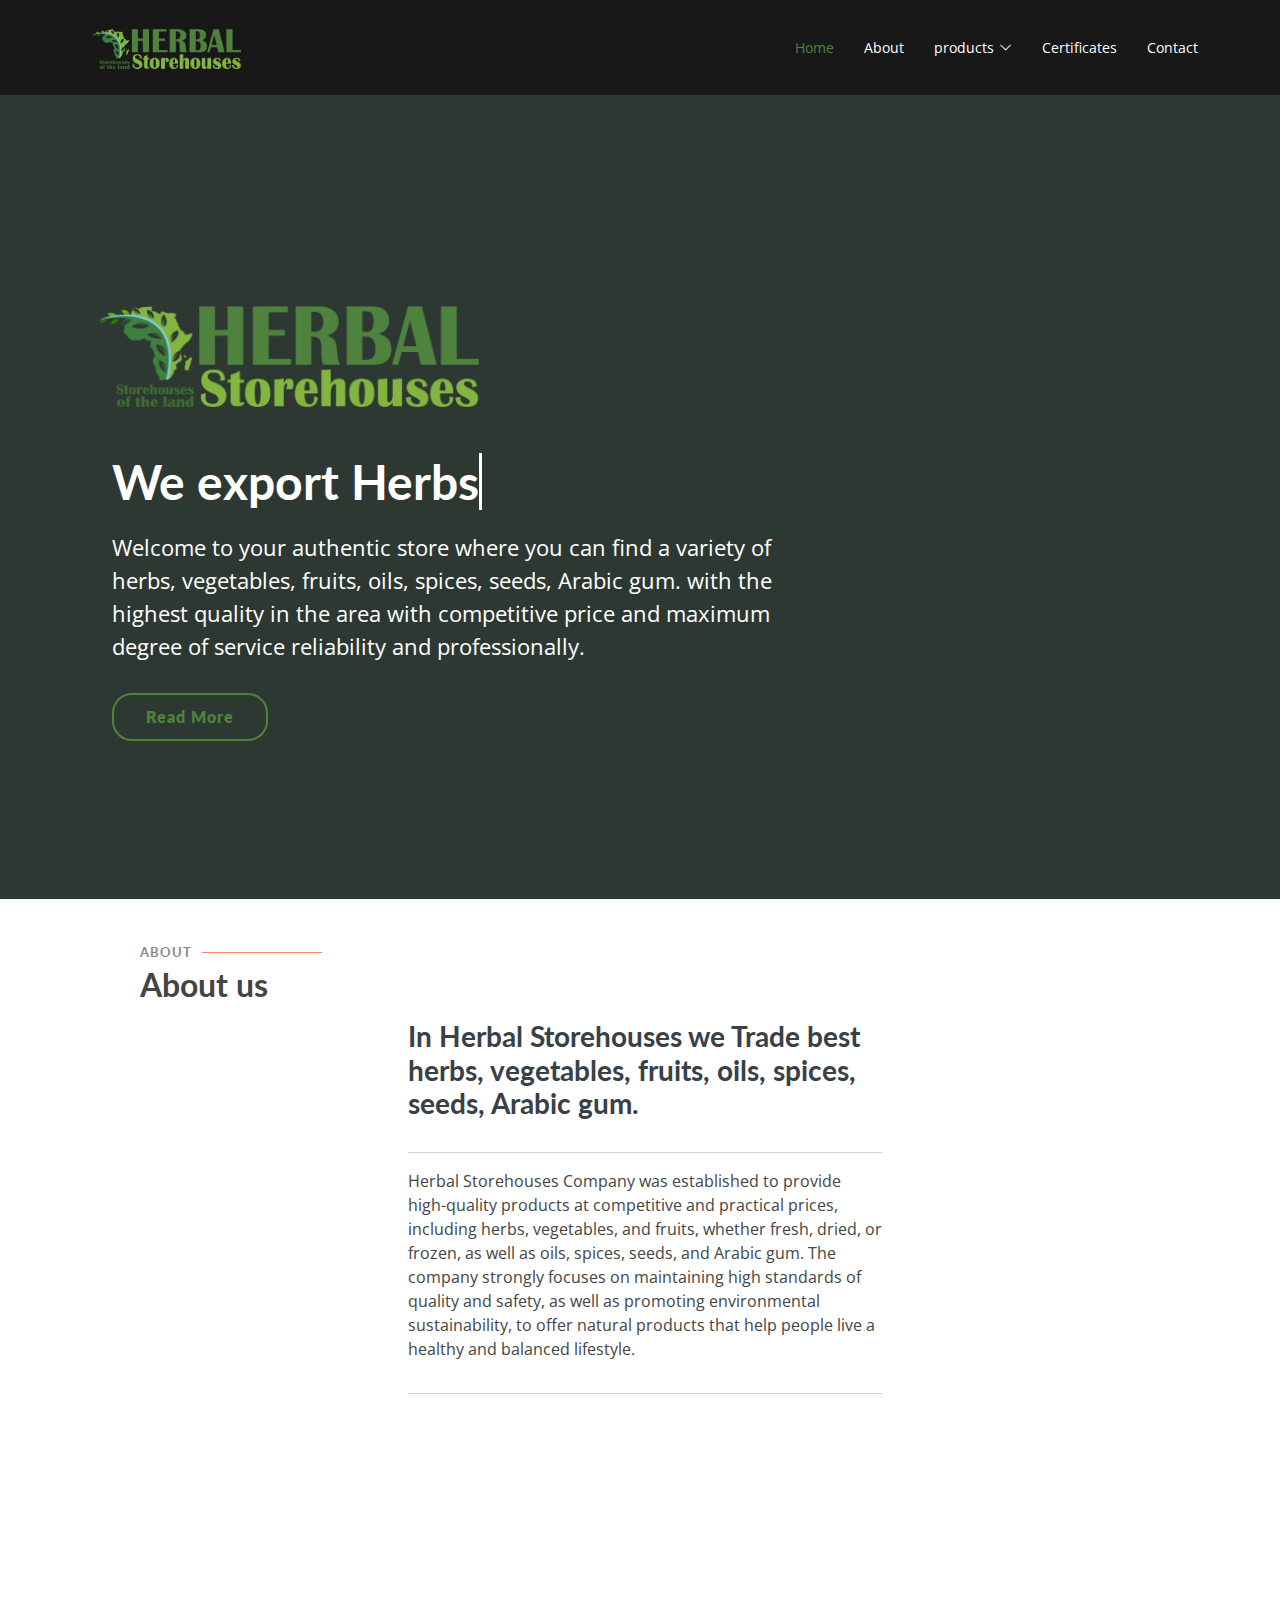
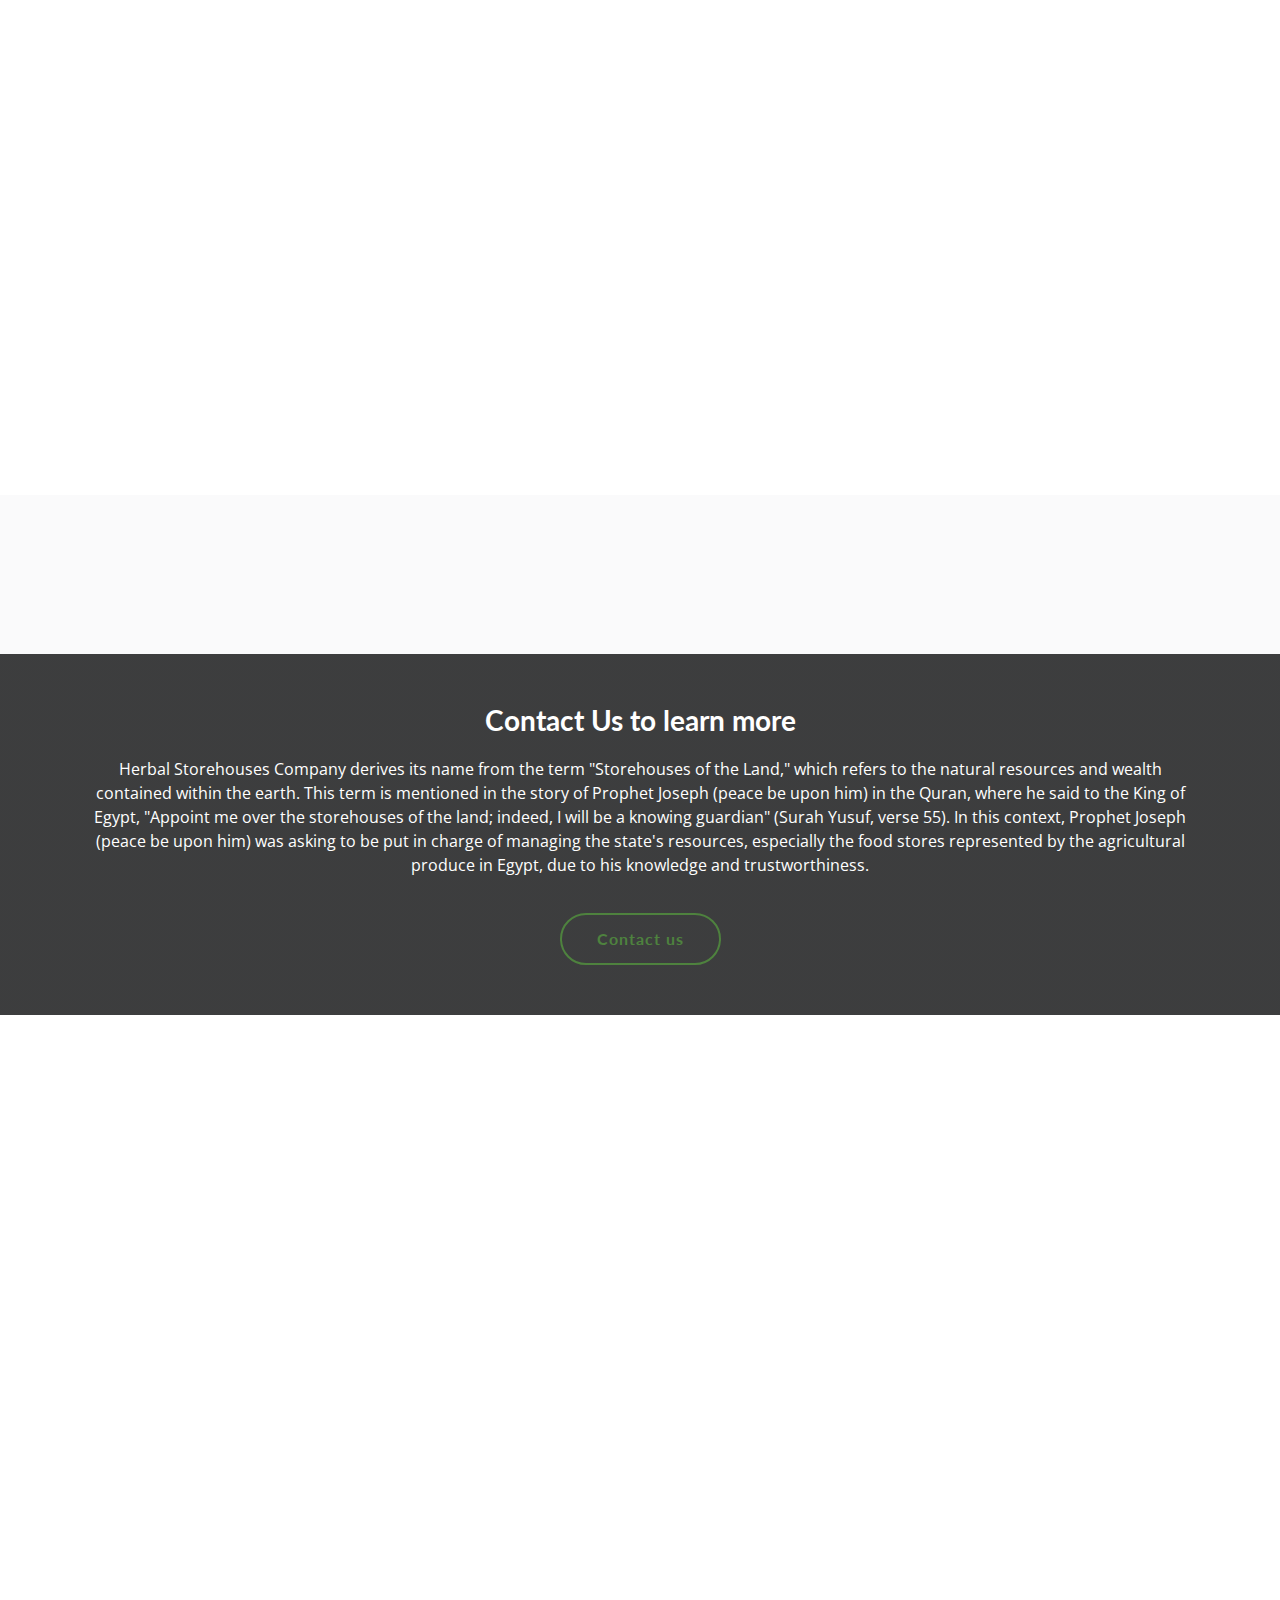
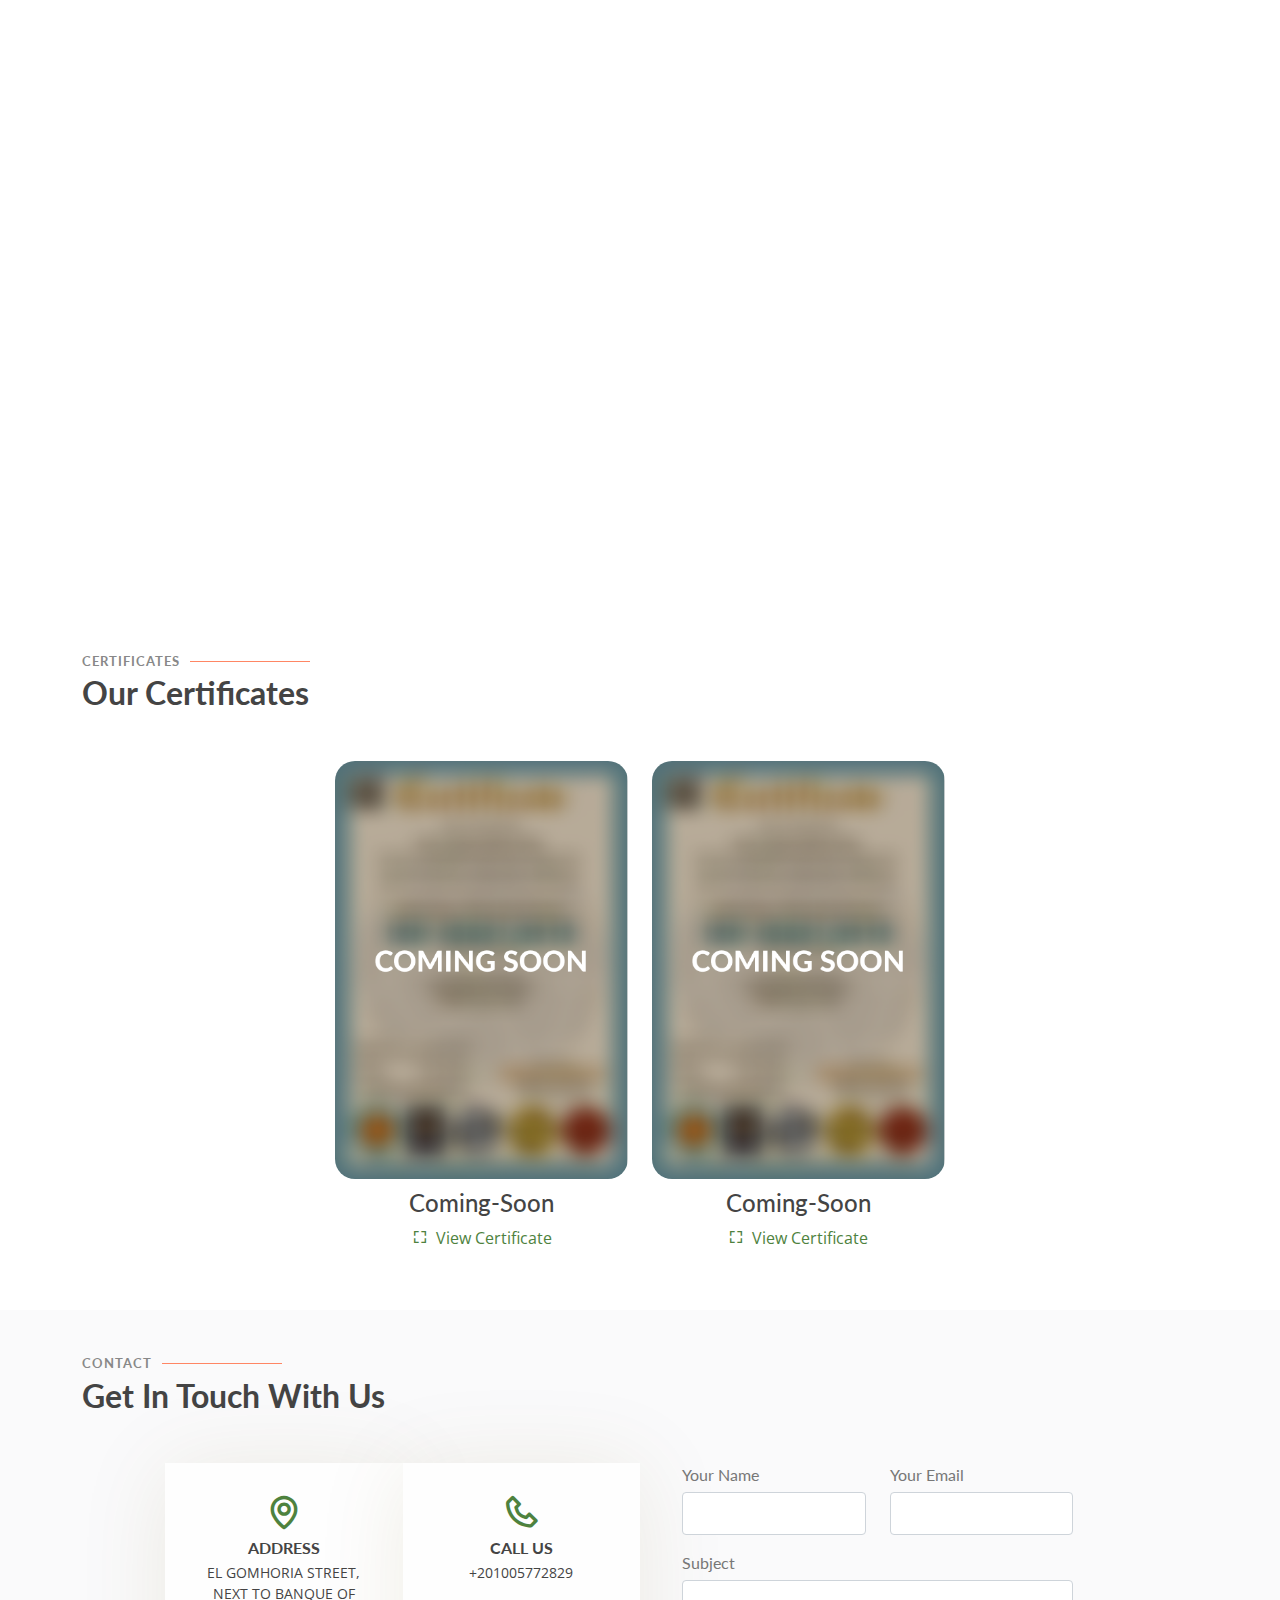
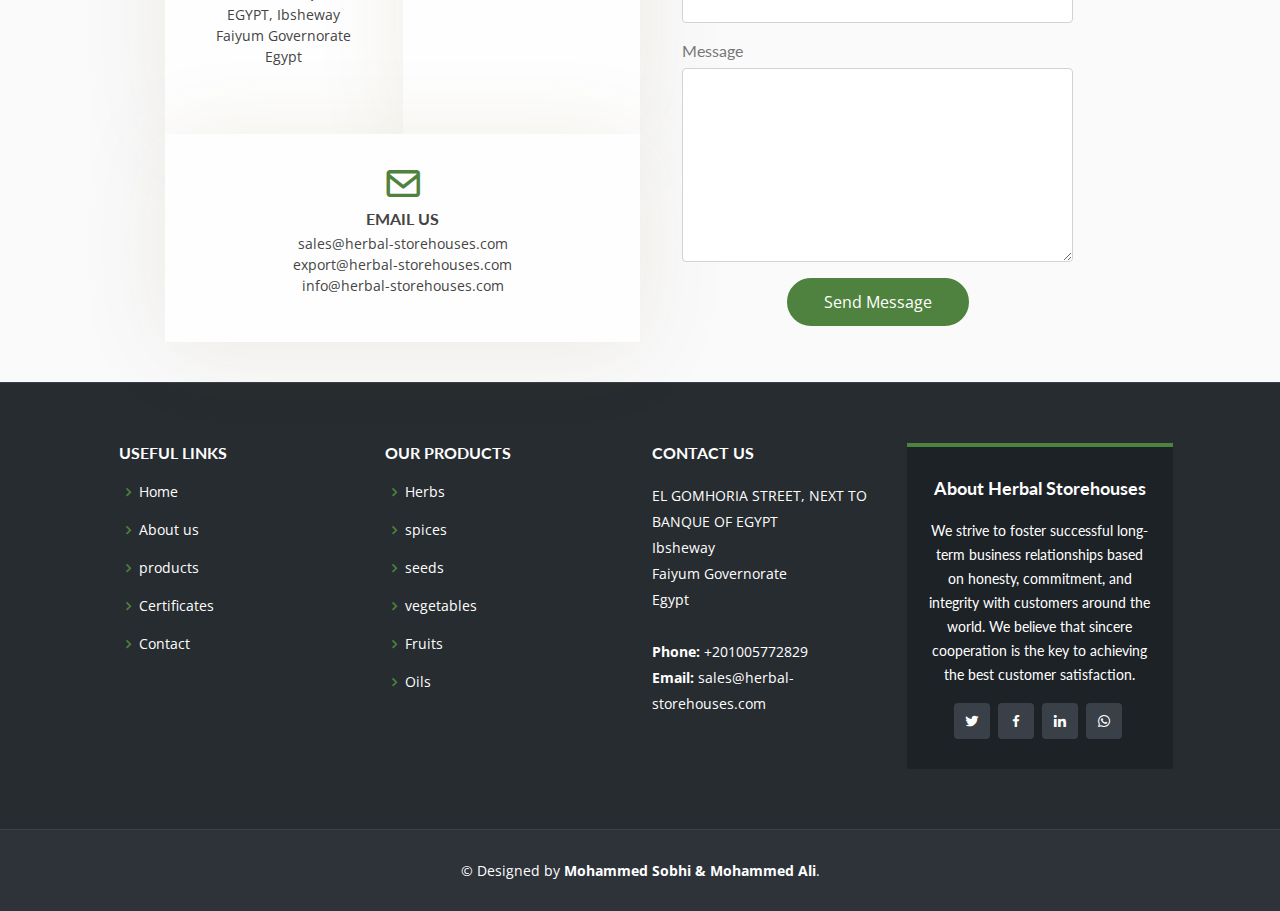
==== index.html @ e7551684 "creat project herbal storehouses" ====
<!DOCTYPE html>
<html lang="en">

<head>
  <meta charset="utf-8">
  <meta content="width=device-width, initial-scale=1.0" name="viewport">

  <title>Herbal Storehouses </title>
  <meta content="" name="description">
  <meta content="" name="keywords">

  <!-- Favicons -->
  <link href="assets/img/favicon-png.png" rel="icon">
  <link href="assets/img/favicon-png.png" rel="apple-touch-icon">

  <!-- Google Fonts -->
  <link rel="preconnect" href="https://fonts.googleapis.com">
  <link rel="preconnect" href="https://fonts.gstatic.com" crossorigin>
  <link href="https://fonts.googleapis.com/css2?family=Lato:ital,wght@0,300;0,400;0,700;1,300;1,400;1,700&family=Open+Sans:ital,wght@0,300;0,400;0,500;0,600;0,700;1,300;1,400;1,500;1,600;1,700&display=swap" rel="stylesheet">
  <link href="https://fonts.googleapis.com/css2?family=Yatra+One&display=swap" rel="stylesheet">

  <!-- remote vendor -->
  <link href='https://unpkg.com/boxicons@2.1.2/css/boxicons.min.css' rel='stylesheet'>

  <!-- Vendor CSS Files -->
  <link href="assets/vendor/bootstrap/css/bootstrap.min.css" rel="stylesheet">
  <link href="assets/vendor/bootstrap-icons/bootstrap-icons.css" rel="stylesheet">
  <link href="assets/vendor/glightbox/css/glightbox.min.css" rel="stylesheet">
  <link href="assets/vendor/AOS/aos.css" rel="stylesheet">

  <!-- Main CSS File -->
  <link href="assets/css/style.css" rel="stylesheet">

  <!-- =======================================================
  * Author: Mohammed Sobhi & Mohammed Ali
  * Contact: +201115790092 - +201013066823
  ======================================================== -->
</head>

<body>

  <!-- ======= Header ======= -->
  <header id="header" class="sticky-top header-inner-pages">
    <div class="container d-flex align-items-center justify-content-between">

      <!-- <h1 class="logo"><a href="index.html">Herbal Storehouses</a></h1> -->
      <!-- Uncomment below if you prefer to use an image logo -->
      <a href="index.html" class="logo"><img src="assets/img/logo1.png" alt="" class="img-fluid"></a>
      

      <nav id="navbar" class="navbar">
        <ul>
          <li><a class="nav-link scrollto active" href="#hero">Home</a></li>
          <li><a class="nav-link scrollto" href="#about">About</a></li>
          <li class="dropdown"><a class="nav-link  scrollto" href=""><span>products</span> <i class="bi bi-chevron-down"></i></a>
            <ul>
              <li><a href="herbs.html">Herbs (Organic) <i class='bx bx-leaf' ></i></a></li>
              <li><a href="spices.html">Spices (Organic) <i class='bx bx-leaf' ></i></a></li>
              <li><a href="seeds.html">seeds</a></li>
              <li><a href="Vegetables.html">vegetables</a></li>
              <li><a href="fruits.html">Fruits</a></li>
              <li><a href="Oils.html">Oils</a></li>
            </ul>
          </li>
          <li><a class="nav-link scrollto" href="#certificates">Certificates</a></li>
          <li><a class="nav-link scrollto" href="#contact">Contact</a></li>
        </ul>
        <i class="bi bi-list mobile-nav-toggle"></i>
      </nav><!-- .navbar -->

    </div>
  </header><!-- End Header -->

  <!-- ======= Hero Section ======= -->
  <section id="hero">

      <div class="hero-inner" role="listbox">

        <!-- Video -->
        
        <div class="hero-item">
          <div class="hero-video-container">
          <video class="hero-video" src="./assets/video/hero-video.mp4" muted loop autoplay></video></div>
          <div class="hero-container">
            <div class="container">
              <div class="hero-logo-container">
              <img class="hero-logo" src="./assets/img/logo1.png" alt="Herbal Storehouses  logo" width="300px">
               

              </div>
              <h2 class="animated fadeInDown" >We export <span class="typewrite" data-period="900" data-type='[ "Herbs", "Spices", "Seeds","Vegetables", "Fruits","oils" ]'></span></h2>
              <p class="animated fadeInUp hero-description">Welcome to your authentic store where you can find a variety of herbs, vegetables,  fruits, oils, spices, seeds, Arabic gum. with the highest quality in the area with competitive price and maximum degree of service reliability and professionally.</p>
              <a href="#about" class="btn-get-started animated fadeInUp scrollto">Read More</a>
            </div>
          </div>
        </div>

      </div>

  </section><!-- End Hero -->

  <main id="main">

    <!-- ======= About Section ======= -->
    <section id="about" class="about">
      <div class="container">
        
        <div class="row justify-content-center">
          
          
          <div class="section-title">
            <h2>About</h2>
            <h3>About us</h3>
          </div>
          <div  class="about-text-container col-xl-6 col-lg-6 icon-boxes d-flex flex-column align-items-stretch justify-content-center py-5 px-lg-5">
            <h3> In Herbal Storehouses we Trade best herbs, vegetables,  fruits, oils, spices, seeds, Arabic gum.</h3>
            <hr>
            <p>Herbal Storehouses Company was established to provide high-quality products at competitive and practical prices, including herbs, vegetables, and fruits, whether fresh, dried, or frozen, as well as oils, spices, seeds, and Arabic gum. The company strongly focuses on maintaining high standards of quality and safety, as well as promoting environmental sustainability, to offer natural products that help people live a healthy and balanced lifestyle.</p>
            <hr>

            <div data-aos="zoom-in-up" class="icon-box">
              <div class="icon"><i class='bx bxl-xing'></i></div>
              <h4 class="title"><a href="">Research and Development</a></h4>
              <p class="description">Investing in research and development to produce pure and high-quality products.</p>
            </div>

            <div data-aos="zoom-in-up" class="icon-box">
              <div class="icon"><i class='bx bx-health'></i></div>
              <h4 class="title"><a href=""></a>Quality Assurance</h4>
              <p class="description">Applying strict standards to ensure product quality..</p>
            </div>

            <div data-aos="zoom-in-up" class="icon-box">
              <div class="icon"><i class='bx bxs-leaf' ></i></div>
              <h4 class="title"><a href="">Environmental Sustainability</a></h4>
              <p class="description">Our products comply fully with ISO standards for food safety and quality. Your health and that of those around you is so important. </p>
            </div>
            <div data-aos="zoom-in-up" class="icon-box">
              <div class="icon"><i class='bx bxs-user-detail'></i></div>
              <h4 class="title"><a href="">Customer Service</a></h4>
              <p class="description">Providing excellent customer service through specialized support teams. </p>
            </div>
          </div>

          <div data-aos="zoom-in-up" class="about-media-box col-xl-5 col-lg-6 d-flex justify-content-center align-items-stretch position-relative">
            <!-- <a href="assets/img/about.jpg" class="mb-4"></a> -->
          </div>

        </div>

      </div>
    </section><!-- End About Section -->


    <!-- ======= Counts Section ======= -->
    <section id="counts" class="counts section-bg">
      <div class="container" data-aos="fade-up">

        <div class="row no-gutters justify-content-center">

          <div class="counter-container col-lg-3 col-md-6 d-md-flex align-items-md-stretch">
            <div class="count-box">
              <i class='bx bx-smile'></i>
              <span data-purecounter-start="0" data-purecounter-end="100" data-purecounter-duration="1" class="purecounter"></span>
              <p><strong>Happy Clients</strong></p>
            </div>
          </div>

          <div class="counter-container col-lg-3 col-md-6 d-md-flex align-items-md-stretch">
            <div class="count-box">
              <i class='bx bx-cart-alt '></i>
              <span data-purecounter-start="0" data-purecounter-end="150" data-purecounter-duration="1" class="purecounter"></span>
              <p><strong>Products</strong></p>
            </div>
          </div>

          <div class="counter-container col-lg-3 col-md-6 d-md-flex align-items-md-stretch">
            <div class="count-box">
              <i class='bx bx-time-five'></i>
              <span data-purecounter-start="0" data-purecounter-end="3" data-purecounter-duration="1" class="purecounter"></span>
              <p><strong>Years</strong></p>
            </div>
          </div>

          <div class="counter-container col-lg-3 col-md-6 d-md-flex align-items-md-stretch">
            <div class="count-box">
              <i class='bx bx-group' ></i>
              <span data-purecounter-start="0" data-purecounter-end="15" data-purecounter-duration="1" class="purecounter"></span>
              <p><strong>Hard Workers</strong></p>
            </div>
          </div>

        </div>

      </div>
      
    </section><!-- End Counts Section -->

<!--  -->

    <!-- ======= Cta Section ======= -->
    <section id="cta" class="cta">
      <div class="container">

        <div class="text-center">
          <h3>Contact Us to learn more</h3>
          <p>Herbal Storehouses Company derives its name from the term "Storehouses of the Land," which refers to the natural resources and wealth contained within the earth. This term is mentioned in the story of Prophet Joseph (peace be upon him) in the Quran, where he said to the King of Egypt, "Appoint me over the storehouses of the land; indeed, I will be a knowing guardian" (Surah Yusuf, verse 55). In this context, Prophet Joseph (peace be upon him) was asking to be put in charge of managing the state's resources, especially the food stores represented by the agricultural produce in Egypt, due to his knowledge and trustworthiness.

          </p>
          <a class="cta-btn" href="#contact">Contact us</a>
        </div>

      </div>
    </section><!-- End Cta Section -->


    <!-- ======= products Section ======= -->
    <section id="products" class="services">

      <div class="container" data-aos="fade-up">

        <div class="section-title">
          <h2>Products</h2>
          <h3>Our Products</h3>
          <p>we provide a varity of high quality products</p>
        </div>

        <div class="row gy-4">

          <div class="col-lg-4 col-md-6" data-aos="fade-up" data-aos-delay="100">
            <div class="service-box green-herbs">
              <i class="icon">
                <img src="./assets/img/herbs-thumbnail.jpg" alt="">
              </i>
              <h3>Herbs <br/> <small>Available Organic <i class='bx bx-leaf' ></i></small></h3>
              <p>we have a variety of herbs like: Oregano, Basil, Calendula, Henna, Hibiscus, Saga, etc...</p>
              <a href="herbs.html" class="read-more"><span>View products</span> <i class="bi bi-arrow-right"></i></a>
            </div>
          </div>

          <div class="col-lg-4 col-md-6" data-aos="fade-up" data-aos-delay="200">
            <div class="service-box red-spices">
              <i class="icon">
                <img src="./assets/img/spices-thumbnail.jpg" alt="">
              </i>
              <h3>Spices<br/> <small>Available Organic <i class='bx bx-leaf' ></i></small></h3>
              <p>we have a variety of spices like: Calendula, Dill, Cumin, Lemon peel, Ginger, Chilli, etc...</p>
              <a href="spices.html" class="read-more"><span>View products</span> <i class="bi bi-arrow-right"></i></a>
            </div>
          </div>

          <div class="col-lg-4 col-md-6" data-aos="fade-up" data-aos-delay="300">
            <div class="service-box yellow-seeds">
              <i class="icon">
                <img src="./assets/img/seeds-thumbnail.jpg" alt="">
              </i>
              <h3>Seeds</h3>
              <p>we have a variety of seeds like: Anise, Caraway, Coriander, Fennel etc...</p>
              <a href="seeds.html" class="read-more"><span>View products</span> <i class="bi bi-arrow-right"></i></a>
            </div>
          </div>

          <div class="col-lg-4 col-md-6" data-aos="fade-up" data-aos-delay="400">
            <div class="service-box green">
              <i class="icon">
                <img src="./assets/img/vegetables-thumbnail.jpg" alt="">
              </i>
              <h3>Vegetables</h3>
              <p>we have a variety of vegetables like: Tomatoes, Potatoes, Onions, Pepper etc...</p>
              <a href="Vegetables.html" class="read-more"><span>View products</span> <i class="bi bi-arrow-right"></i></a>
            </div>
          </div>

          <div class="col-lg-4 col-md-6" data-aos="fade-up" data-aos-delay="500">
            <div class="service-box orange">
              <i class="icon">
                <img src="./assets/img/fruits-thumbnail.jpg" alt="">
              </i>
              <h3>Fruits</h3>
              <p>we have a variety of Fruits like: Grapes, Bananas, Lemons, Orange, Mangoes etc...</p>
              <a href="fruits.html" class="read-more"><span>View products</span> <i class="bi bi-arrow-right"></i></a>
            </div>
          </div>

          <div class="col-lg-4 col-md-6" data-aos="fade-up" data-aos-delay="600">
            <div class="service-box yellow-oils">
              <i class="icon">
                <img src="./assets/img/oil-thumbnail.jpg" alt="">
              </i>
              <h3>Oils</h3>
              <p>we have a variety of Oils like: Jasmine oil, Basil oil, Olive oil, Lavender oil etc...</p>
              <a href="Oils.html" class="read-more"><span>View products</span> <i class="bi bi-arrow-right"></i></a>
            </div>
          </div>

        </div>

      </div>

    </section>
    <!-- End Products Section -->

    <!-- ======= Certificates Section ======= -->
    <section id="certificates" class="certificates">
      <div class="container">

        <div class="section-title">
          <h2>Certificates</h2>
          <h3>Our Certificates</h3>
        </div>

        <div class="row justify-content-center">
          <div class="col-xl-10 col-lg-9">
            <div class="row justify-content-center">

              <div class="col-xl-4 col-lg-4 col-md-4 col-sm-6 col-6">
                <div class="member">
                  <img src="./assets/img/certificates/coming-soon.png" class="img-fluid" alt="iso Certificate">
                  <div class="member-info">
                    <div class="member-info-content">
                      <h4 class="mb-2"> coming-soon</h4>
                      <a class="glightbox my-4" href="./assets/img/certificates/coming-soon.png">
                        <i class='bx bx-fullscreen me-1' style='color:#4e823e'></i>
                        View Certificate
                      </a>
                    </div>
                  </div>
                </div>
              </div> <!-- End Member Item -->

              <div class="col-xl-4 col-lg-4 col-md-4 col-sm-6 col-6">
                <div class="member">
                  <img src="./assets/img/certificates/coming-soon.png" class="img-fluid" alt="iso Certificate">
                  <div class="member-info">
                    <div class="member-info-content">
                      <h4 class="mb-2">coming-soon</h4>
                      <a class="glightbox my-4" href="./assets/img/certificates/coming-soon.png">
                        <i class='bx bx-fullscreen me-1' style='color:#4e823e'></i>
                        View Certificate
                      </a>
                    </div>
                  </div>
                </div>
              </div> <!-- End Member Item -->


            </div>
          </div>
        </div>

      </div>
    </section><!-- End Certificates Section -->

    <!-- ======= Contact Section ======= -->
    <section id="contact" class="contact section-bg">
      <div class="container">

        <div class="section-title">
          <h2>Contact</h2>
          <h3>Get In Touch With <span>Us</span></h3>
        </div>

        <div class="row justify-content-center">
          <div class="col-xl-10">
            <div class="row">

              <div class="col-lg-6">

                <div class="row justify-content-center">

                  <div class="col-md-6 info d-flex flex-column align-items-stretch">
                    <i class="bx bx-map"></i>
                    <h4>Address</h4>

                    <p>EL GOMHORIA STREET, NEXT TO BANQUE OF EGYPT,
                      Ibsheway<br>
                      Faiyum Governorate <br>
                      Egypt<br><br></p>
                  </div>
                  <div class="col-md-6 info d-flex flex-column align-items-stretch">
                    <i class="bx bx-phone"></i>
                    <h4>Call Us</h4>
                    <p>+201005772829</p>
                  </div>
                  <div class="col-md-12 info d-flex flex-column align-items-stretch">
                    <i class="bx bx-envelope"></i>
                    <h4>Email Us</h4>
                    <p>sales@herbal-storehouses.com<br>
                      export@herbal-storehouses.com<br>
                      info@herbal-storehouses.com</p>
                  </div>
                </div>

              </div>

              <div class="col-lg-6">
                <form action="https://formsubmit.co/sales@power-herbs.net" method="POST" class="php-email-form">
                  <div class="row">
                    <div class="col-md-6 form-group">
                      <label for="name">Your Name</label>
                      <input type="text" name="name" class="form-control" id="name" required>
                    </div>
                    <div class="col-md-6 form-group mt-3 mt-md-0">
                      <label for="email">Your Email</label>
                      <input type="email" class="form-control" name="email" id="email" required>
                    </div>
                  </div>
                  <div class="form-group mt-3">
                    <label for="subject">Subject</label>
                    <input type="text" class="form-control" name="subject" id="subject" required>
                  </div>
                  <div class="form-group mt-3">
                    <label for="message">Message</label>
                    <textarea class="form-control" name="message" rows="8" required></textarea>
                  </div>
                  <div class="text-center mt-3"><button type="submit">Send Message</button></div>
                </form>
              </div>

            </div>
          </div>
        </div>

      </div>
    </section><!-- End Contact Section -->

  </main><!-- End #main -->

  <!-- ======= Footer ======= -->
  <footer id="footer">

    <div class="footer-top">
      <div class="container-fluid">
        <div class="row justify-content-center">
          <div class="col-xl-10">
            <div class="row">

              <div class="col-lg-3 col-md-6 footer-links">
                <h4>Useful Links</h4>
                <ul>
                  <li><i class="bx bx-chevron-right"></i> <a href="index.html#hero">Home</a></li>
                  <li><i class="bx bx-chevron-right"></i> <a href="index.html#about">About us</a></li>
                  <li><i class="bx bx-chevron-right"></i> <a href="index.html#products">products</a></li>
                  <li><i class="bx bx-chevron-right"></i> <a href="index.html#certificates">Certificates</a></li>
                  <li><i class="bx bx-chevron-right"></i> <a href="index.html#contact">Contact</a></li>
                </ul>
              </div>

              <div class="col-lg-3 col-md-6 footer-links">
                <h4>Our products</h4>
                <ul>
                  <li><i class="bx bx-chevron-right"></i> <a href="herbs.html">Herbs</a></li>
                  <li><i class="bx bx-chevron-right"></i> <a href="spices.html">spices</a></li>
                  <li><i class="bx bx-chevron-right"></i> <a href="seeds.html">seeds</a></li>
                  <li><i class="bx bx-chevron-right"></i> <a href="Vegetables.html">vegetables</a></li>
                  <li><i class="bx bx-chevron-right"></i> <a href="fruits.html">Fruits</a></li>
                  <li><i class="bx bx-chevron-right"></i> <a href="Oils.html">Oils</a></li>
                </ul>
              </div>

              <div class="col-lg-3 col-md-6 footer-contact">
                <h4>Contact Us</h4>
                <p>
                  EL GOMHORIA STREET, NEXT TO BANQUE OF EGYPT <br>
                  Ibsheway<br>
                  Faiyum Governorate <br>
                  Egypt<br><br>
                  <strong>Phone:</strong> +201005772829<br>
                  <strong>Email:</strong> sales@herbal-storehouses.com<br>
                </p>
              </div>

              <div class="col-lg-3 col-md-6 footer-info">
                <h3>About Herbal Storehouses </h3>
                <p>We strive to foster successful long-term business relationships based on honesty, commitment, and integrity with customers around the world. We believe that sincere cooperation is the key to achieving the best customer satisfaction.</p>
                <div class="social-links mt-3">
                  <a href="#" class="twitter"><i class="bx bxl-twitter"></i></a>
                  <a href="#" class="facebook"><i class="bx bxl-facebook"></i></a>
                  <a href="#" class="linkedin"><i class="bx bxl-linkedin"></i></a>
                  <a href="https://wa.me/+201005772829" class="linkedin"><i class="bx bxl-whatsapp"></i></a>
                </div>
              </div>


            </div>
          </div>
        </div>
      </div>
    </div>

    <div class="container">
      <div class="copyright">
        &copy; Designed by <strong><span>Mohammed Sobhi & Mohammed Ali</span></strong>. 
      </div>
      <!-- <div class="credits">
        <strong>Sobhi: </strong><a class="me-3" href="tel:+201115790092">+201115790092</a>
        <strong>Ali: </strong><a href="tel:+201013066823">+201013066823</a>
      </div> -->
    </div>
  </footer><!-- End Footer -->

  <div id="preloader"></div>
  <a href="#" class="back-to-top d-flex align-items-center justify-content-center"><i class="bi bi-arrow-up-short"></i></a>

  <!-- Vendor JS Files -->
  <script src="assets/vendor/purecounter/purecounter.js"></script>
  <script src="assets/vendor/bootstrap/js/bootstrap.bundle.min.js"></script>
  <script src="assets/vendor/glightbox/js/glightbox.min.js"></script>
  <script src="assets/vendor/AOS/aos.js"></script>
  <script>
    AOS.init();
  </script>

  <!-- Template Main JS File -->
  <script src="assets/js/main.js"></script>

</body>

</html>
---- assets/css/style.css ----
:root {
  /* green color */
  --green-50: #e1ffdf;
  --green-100: #ccff33;
  --green-200: #9ef01a;
  --green-300: #70e000;
  --green-400: #38b000;
  --green-500: #008000;
  --green-600: #007200;
  --green-700: #006400;
  --green-800: #004b23;

  /* text colors */
  --main-text: #303030;
  --dark-text: #000000;
  --light-text: #fefefe;
  --white-bg: #fff;
  --color-black-rgb: 0, 0, 0;

  --color-white: #ffffff;
  --color-white-rgb: 255, 255, 255;

  --color-primary: #38b000;
  --color-default: #1a1f24;
}

/*--------------------------------------------------------------
# General
--------------------------------------------------------------*/
html {
  overflow-x: hidden;
}

body {
  font-family: "Open Sans", sans-serif;
  color: #444444;
  /* overflow-x: hidden; */
  /* max-width: 100vw; */
}

a {
  color: #47ca42;
  text-decoration: none;
}

a:hover {
  color: #6ed56a;
  text-decoration: none;
}

h1,
h2,
h3,
h4,
h5,
h6 {
  font-family: "Lato", sans-serif;
}

ul,
li {
  list-style: none;
  margin: 0;
  padding: 0;
}
/*--------------------------------------------------------------
# Preloader
--------------------------------------------------------------*/
#preloader {
  position: fixed;
  top: 0;
  left: 0;
  right: 0;
  bottom: 0;
  z-index: 9999;
  overflow: hidden;
  background: #fff;
}

#preloader:before {
  content: "";
  position: fixed;
  top: calc(50% - 30px);
  left: calc(50% - 30px);
  border: 6px solid #83b541;
  border-top-color: #fff;
  border-bottom-color: #fff;
  border-radius: 40%;
  width: 30px;
  height: 60px;
  -webkit-animation: animate-preloader 1s linear infinite;
  animation: animate-preloader 1s linear infinite;
}

@-webkit-keyframes animate-preloader {
  0% {
    transform: rotate(0deg);
  }
  100% {
    transform: rotate(360deg);
  }
}

@keyframes animate-preloader {
  0% {
    transform: rotate(0deg);
  }
  100% {
    transform: rotate(360deg);
  }
}
/*--------------------------------------------------------------
# Back to top button
--------------------------------------------------------------*/
.back-to-top {
  position: fixed;
  visibility: hidden;
  opacity: 0;
  right: 15px;
  bottom: 15px;
  z-index: 99999;
  background: #83b541;
  width: 40px;
  height: 40px;
  border-radius: 50%;
  transition: all 0.4s;
}
.back-to-top i {
  font-size: 24px;
  color: #fff;
  line-height: 0;
}
.back-to-top:hover {
  background: #4e823e;
  color: #fff;
}
.back-to-top.active {
  visibility: visible;
  opacity: 1;
}

/*--------------------------------------------------------------
# Header
--------------------------------------------------------------*/
#header {
  transition: all 0.5s;
  z-index: 997;
  padding: 5px 0;
  /* border-bottom: 3px solid rgb(0, 209, 28); */
  margin-bottom: -66px;
}
#header.header-scrolled,
#header.header-inner-pages {
  background: rgb(24, 24, 24);
}
#header .logo {
  font-size: 30px;
  margin: 0;
  padding: 5px 0;
  line-height: 1;
  font-weight: 600;
  letter-spacing: 1px;
  font-family: "Yatra One", system-ui;
  font-weight: 600;
}
#header .logo a {
  color: #fff;
}
#header .logo img {
  max-height: 75px;
}
/* @media (max-width: 992px) {
  #header {
    border: 0;
  }
} */

/* ----------------------------------------------------------
# Contact Info Bar
-------------------------------------------------------------*/
.contact-info-bar-container {
  background-color: #25b83d;
  background: url("../img/pattern.svg");
}

.contact-info-item {
  list-style: none;
  color: #fff;
  font-family: "Lato", sans-serif;
  font-weight: 700;
  font-size: 18px;
}

.contact-info-item a {
  color: inherit;
  font-family: inherit;
  font-weight: inherit;
  font-size: inherit;
}

@media (max-width: 991px) {
  .contact-info-bar-container {
    display: none;
  }
}

/*--------------------------------------------------------------
# Navigation Menu
--------------------------------------------------------------*/
/**
* Desktop Navigation 
*/
.navbar {
  padding: 0;
}
.navbar ul {
  margin: 0;
  padding: 0;
  display: flex;
  list-style: none;
  align-items: center;
}
.navbar li {
  position: relative;
}
.navbar a,
.navbar a:focus {
  display: flex;
  align-items: center;
  justify-content: space-between;
  padding: 10px 0 10px 30px;
  /* text-transform: uppercase; */
  font-size: 14px;
  font-weight: 400;
  color: rgb(255, 255, 255);
  white-space: nowrap;
  transition: 0.3s;
}
.navbar a i,
.navbar a:focus i {
  font-size: 13px;
  line-height: 0;
  margin-left: 5px;
}
.navbar a:hover,
.navbar .active,
.navbar .active:focus,
.navbar li:hover > a {
  color: #4e823e;
}
.navbar .dropdown ul {
  display: block;
  position: absolute;
  left: 14px;
  top: calc(100% + 30px);
  margin: 0;
  padding: 10px 0;
  z-index: 99;
  opacity: 0;
  visibility: hidden;
  background: rgb(29, 29, 29);
  box-shadow: 0px 0px 30px rgba(127, 137, 161, 0.25);
  transition: 0.3s;
  border-radius: 20px;
}
.navbar .dropdown ul li {
  min-width: 200px;
  /* padding: 9px 5px; */
  margin: 0px 9px;
}

.navbar .dropdown ul li:hover {
  border: 2px solid #4e823e;
  border-radius: 20px;
}

.navbar .dropdown ul a {
  padding: 10px 20px;
  font-size: 16px;
  font-weight: 500;
  text-transform: none;
  color: #ffffff;
}
.navbar .dropdown ul a i {
  font-size: 16px;
}
.navbar .dropdown ul a:hover,
.navbar .dropdown ul .active:hover,
.navbar .dropdown ul li:hover > a {
  color: #4e823e;
  font-weight: 700;
}
.navbar .dropdown:hover > ul {
  opacity: 0.9;
  top: 100%;
  visibility: visible;
}
.navbar .dropdown .dropdown ul {
  top: 0;
  left: calc(100% - 30px);
  visibility: hidden;
}
.navbar .dropdown .dropdown:hover > ul {
  opacity: 1;
  top: 0;
  left: 100%;
  visibility: visible;
}
@media (max-width: 1366px) {
  .navbar .dropdown .dropdown ul {
    left: -90%;
  }
  .navbar .dropdown .dropdown:hover > ul {
    left: -100%;
  }
}

/**
* Mobile Navigation 
*/
.mobile-nav-toggle {
  color: rgb(202, 202, 202);
  font-size: 28px;
  cursor: pointer;
  display: none;
  line-height: 0;
  transition: 0.5s;
}
.mobile-nav-toggle.bi-x {
  color: #fff;
}

@media (max-width: 991px) {
  .mobile-nav-toggle {
    display: block;
  }

  .navbar ul {
    display: none;
  }
}
.navbar-mobile {
  position: fixed;
  overflow: hidden;
  top: 0;
  right: 0;
  left: 0;
  bottom: 0;
  background: rgba(34, 39, 43, 0.9);
  transition: 0.3s;
  z-index: 999;
  max-width: 100vw;
}
.navbar-mobile .mobile-nav-toggle {
  position: absolute;
  top: 15px;
  right: 15px;
}
.navbar-mobile ul {
  display: block;
  position: absolute;
  top: 55px;
  right: 15px;
  bottom: 15px;
  left: 15px;
  padding: 10px 0;
  border-radius: 10px;
  background-color: rgb(24, 24, 24);
  overflow-y: auto;
  transition: 0.3s;
}
.navbar-mobile a,
.navbar-mobile a:focus {
  padding: 10px 20px;
  font-size: 15px;
  color: #ffffff;
}
.navbar-mobile a:hover,
.navbar-mobile .active,
.navbar-mobile li:hover > a {
  color: #4e823e;
}
.navbar-mobile .getstarted,
.navbar-mobile .getstarted:focus {
  margin: 15px;
}
.navbar-mobile .dropdown ul {
  position: static;
  display: none;
  margin: 10px 20px;
  padding: 10px 0;
  z-index: 99;
  opacity: 1;
  visibility: visible;
  background: rgb(26, 26, 26);
  box-shadow: 0px 0px 30px rgba(59, 59, 59, 0.25);
}
.navbar-mobile .dropdown ul li {
  min-width: 200px;
}
.navbar-mobile .dropdown ul a {
  padding: 10px 20px;
  font-size: 14px;
}
.navbar-mobile .dropdown ul a i {
  font-size: 12px;
}
.navbar-mobile .dropdown ul a:hover,
.navbar-mobile .dropdown ul .active:hover,
.navbar-mobile .dropdown ul li:hover > a {
  color: #4e823e;
}
.navbar-mobile .dropdown > .dropdown-active {
  display: block;
}

/*--------------------------------------------------------------
# Hero Section
--------------------------------------------------------------*/
#hero {
  width: 100%;
  height: calc(100vh - 30px);
  background-color: rgba(51, 75, 61, 0.8);
  overflow: hidden;
  position: relative;
}
#hero .hero,
#hero .hero-inner,
#hero .hero-item,
#hero .hero-item::before {
  background-size: cover;
  background-position: center;
  background-repeat: no-repeat;
  position: absolute;
  top: 0;
  right: 0;
  left: 0;
  bottom: 0;
}
#hero .hero-item::before {
  content: "";
  background-color: rgba(12, 14, 12, 0.568);
}

.hero-video {
  object-fit: cover;
  min-height: 100vh;
  min-width: 100%;
  width: 100%;
}

#hero .hero-container {
  display: flex;
  flex-direction: column;
  justify-content: center;
  position: absolute;
  bottom: 0;
  top: 70px;
  left: 100px;
  padding-right: 100px;
  text-align: left;
}

.hero-logo {
  width: 450px;
  margin-bottom: 5px;
  position: relative;
  left: -2.5rem;

}

#hero h2 {
  color: #fff;
  margin-bottom: 20px;
  font-size: 48px;
  font-weight: 700;
}
#hero p {
  -webkit-animation-delay: 0.6s;
  animation-delay: 0.6s;
  margin: 0 auto 30px auto;
  color: #fff;
  max-width: 700px;
}

@media (max-width: 600px) {
  #hero p {
    font-size: 18px;
  }
  #hero .hero-container {
    /* height: calc(100vh - 176px); */
    left: 20px;
    padding-right: 20px;
  }
  .hero-logo {
    width: 300px;
  }
}

#hero .btn-get-started {
  font-family: "Lato", sans-serif;
  font-weight: 800;
  font-size: 16px;
  letter-spacing: 1px;
  display: inline-block;
  padding: 14px 32px;
  border-radius: 4px;
  transition: 0.5s;
  line-height: 1;
  color: #4e823e;
  -webkit-animation-delay: 0.8s;
  animation-delay: 0.8s;
  border: 2px solid #4e823e;
  background: none;

  border-radius: 20px;

  /* background: rgb(29, 29, 29); */

  /* color: #fff;
  background: #4e823e; */
}

#hero .btn-get-started:hover {
  background: #4e823e;
  color: #fff;
}

@media (max-width: 768px) {
  #hero h2 {
    font-size: 28px;
  }
}
@media (max-height: 500px) {
  #hero {
    height: 120vh;
  }
}

/*--------------------------------------------------------------
# Sections General
--------------------------------------------------------------*/
section {
  padding: 40px 0;
}
.product-items-herbs {
  padding: 20px 0 !important;
}

.section-bg {
  background-color: #fafafb;
}

.section-title {
  padding-bottom: 40px;
}
.section-title h2 {
  font-size: 13px;
  letter-spacing: 1px;
  font-weight: 700;
  margin: 0 0 5px 0;
  color: #888;
  display: inline-block;
  text-transform: uppercase;
  border-radius: 50px;
}
.section-title h2::after {
  content: "";
  width: 120px;
  height: 1px;
  display: inline-block;
  background: #ff8664;
  margin: 4px 10px;
}
.section-title h3 {
  font-size: 32px;
  font-weight: 700;
}

@media (min-width: 1024px) {
  .section-title p {
    width: 50%;
  }
}

@media (max-width: 600px) {
  .section-title {
    margin-left: 20px;
  }
}

/*--------------------------------------------------------------
# About
--------------------------------------------------------------*/

.about .section-title {
  padding-left: 70px;
}
.about .about-text-container {
  margin-top: -80px;
  margin-left: 10px;
}
@media (max-width: 768px) {
  .about .section-title {
    padding-left: 26px;
  }
  .about .about-text-container {
    margin-left: 0px;
    padding-left: 36px;
  }
}
@media (max-width: 600px) {
  .about .section-title {
    margin-left: 0px;
    padding-left: 10px;
  }
  .about .about-text-container {
    margin-left: 0px;
    padding-left: 20px;
  }
}

.about .icon-boxes h3 {
  font-size: 28px;
  font-weight: 700;
  color: #394047;
  margin-bottom: 15px;
}
.about .icon-box {
  margin-top: 10px;
}
.about .icon-box .icon {
  float: left;
  display: flex;
  align-items: center;
  justify-content: center;
  width: 48px;
  height: 48px;
  border: 2px solid #4e823e;
  border-radius: 50px;
  transition: 0.5s;
}
.about .icon-box .icon i {
  color: #4e823e;
  font-size: 24px;
}
.about .icon-box:hover .icon {
  background: #4e823e;
  border-color: #4e823e;
}
.about .icon-box:hover .icon i {
  color: #fff;
}
.about .icon-box .title {
  margin-left: 65px;
  font-weight: 700;
  margin-bottom: 10px;
  font-size: 18px;
}
.about .icon-box .title a {
  color: #343a40;
  transition: 0.3s;
}
.about .icon-box .description {
  margin-left: 65px;
  line-height: 24px;
  font-size: 14px;
}
.about .about-media-box {
  background: url("../img/about.jpg") center center no-repeat;
  background-size: cover;
  min-height: 200px;
  max-height: 600px;
  margin-top: -25px;
  width: 580px;
  border-radius: 5px;
  box-shadow: 1px 2px 3px #0000003d;
}

/*--------------------------------------------------------------
# Counts
--------------------------------------------------------------*/
.counts {
  padding-top: 0;
}
.counts .count-box {
  box-shadow: -10px -5px 40px 0 rgba(242, 135, 5, 0.1);
  padding: 30px;
  width: 100%;
}
.counts .count-box i {
  display: block;
  font-size: 40px;
  color: #4e823e;
  float: left;
  margin: -5px 0 0 0;
}
.counts .count-box span {
  font-size: 42px;
  line-height: 24px;
  display: block;
  font-weight: 700;
  color: #4e823e;
  margin-left: 50px;
}
.counts .count-box p {
  padding: 12px 0 0 14px;
  margin: 0;
  font-family: "Lato", sans-serif;
  font-size: 15px;
  font-weight: 500;
}

/*--------------------------------------------------------------
# Services
--------------------------------------------------------------*/
.services .service-box {
  box-shadow: 0px 0 30px rgba(1, 41, 112, 0.08);
  height: 100%;
  padding: 40px 30px;
  text-align: center;
  transition: 0.3s;
  border-radius: 5px;
}
.services .service-box .icon {
  font-size: 36px;
  padding: 20px 20px;
  border-radius: 4px;
  position: relative;
  margin-bottom: 25px;
  display: inline-block;
  line-height: 0;
  transition: 0.3s;
}

.services .service-box .icon img {
  width: 200px;
  border-radius: 6px;
}

.services .service-box h3 {
  color: #444444;
  font-weight: 700;
}

.services .service-box h3 small {
  color: var(--green-600);
  font-weight: 600;
  font-size: 16px;
  border: 1px solid var(--green-500);
  border-radius: 20px;
  padding: 3px 10px;
}
.services .service-box .read-more {
  display: inline-flex;
  align-items: center;
  justify-content: center;
  font-weight: 600;
  font-size: 16px;
  padding: 8px 20px;
}
.services .service-box .read-more i {
  line-height: 0;
  margin-left: 5px;
  font-size: 18px;
}
.services .service-box.green-herbs {
  border-bottom: 3px solid #004b23;
}
.services .service-box.green-herbs .icon {
  color: #004b23;
  background: #d8f3db;
}
.services .service-box.green-herbs .read-more {
  color: #0c6435;
}
.services .service-box.green-herbs:hover {
  background: #045a2c;
}
.services .service-box.orange {
  border-bottom: 3px solid #f68c09;
}
.services .service-box.orange .icon {
  color: #f68c09;
  background: #fde3c4;
}
.services .service-box.orange .read-more {
  color: #f68c09;
}
.services .service-box.orange:hover {
  background: #f68c09;
}
.services .service-box.green {
  border-bottom: 3px solid #08da4e;
}
.services .service-box.green .icon {
  color: #08da4e;
  background: #cffddf;
}
.services .service-box.green .read-more {
  color: #08da4e;
}
.services .service-box.green:hover {
  background: #08da4e;
}
.services .service-box.red-spices {
  border-bottom: 3px solid #e94a22;
}
.services .service-box.red-spices .icon {
  color: #e94a22;
  background: #f3e8e5;
}
.services .service-box.red-spices .read-more {
  color: #e94a22;
}
.services .service-box.red-spices:hover {
  background: #e94a22;
}
.services .service-box.yellow-seeds {
  border-bottom: 3px solid #ccbd36;
}
.services .service-box.yellow-seeds .icon {
  color: #ccbd36;
  background: #f8f5dd;
}
.services .service-box.yellow-seeds .read-more {
  color: #ccbd36;
}
.services .service-box.yellow-seeds:hover {
  background: #ccbd36;
}
.services .service-box.yellow-oils {
  border-bottom: 3px solid #a0b943;
}
.services .service-box.yellow-oils .icon {
  color: #a0b943;
  background: #f1f7db;
}
.services .service-box.yellow-oils .read-more {
  color: #a0b943;
}
.services .service-box.yellow-oils:hover {
  background: #a0b943;
}
.services .service-box:hover h3,
.services .service-box:hover p,
.services .service-box:hover h3 small,
.services .service-box:hover .read-more {
  color: #fff;
}
.services .service-box:hover h3 small {
  border: 1px solid #fff;
}
.services .service-box:hover .icon {
  background: #fff;
}
/*--------------------------------------------------------------
# Cta
--------------------------------------------------------------*/
.cta {
  background: linear-gradient(rgba(12, 13, 14, 0.8), rgba(12, 13, 14, 0.8)),
    url("../img/cta-bg.jpg") fixed center center;
  background-size: cover;
  padding: 50px 0;
}
.cta h3 {
  color: #fff;
  font-size: 28px;
  font-weight: 700;
  margin-bottom: 20px;
}
.cta p {
  color: #fff;
}
.cta .cta-btn {
  font-family: "Lato", sans-serif;
  font-weight: 700;
  font-size: 16px;
  letter-spacing: 1px;
  display: inline-block;
  padding: 12px 35px;
  border-radius: 4px;
  transition: 0.5s;
  margin-top: 20px;
  background: none;
  border: 2px solid #4e823e;
  border-radius: 50px;
  color: #4e823e;
}
.cta .cta-btn:hover {
  background: #4e823e;
  color: #fff;
}

/*--------------------------------------------------------------
# Certificates
--------------------------------------------------------------*/
.certificates .member {
  text-align: center;
  margin-bottom: 20px;
  min-height: 100% !important;
  /* border: 1px solid #4e823e; */
  border-radius: 20px;
  /* background: #343a40; */
  /* position: relative; */
  /* overflow: hidden; */
  /* border-radius: 4px; */
  /* min-height: 100%; */
}

@media only screen and (max-width: 500px) {
  .certificates .member {
    min-height: initial;
  }
}

.certificates .member img {
  min-height: 100% !important;
  min-width: 100%;
  object-fit: cover;
  border-radius: 20px;
}

/* .certificates .member .member-info {
  opacity: 0;
  position: absolute;
  bottom: 0;
  top: 0;
  left: 0;
  right: 0;
  transition: 0.2s;
} */
/* .certificates .member .member-info-content {
  position: absolute;
  left: 0;
  right: 0;
  bottom: 10px;
  transition: bottom 0.4s;
} */
/* .certificates .member .member-info-content h4 {
  font-weight: 700;
  text-align: center;
  margin-bottom: 2px;
  font-size: 18px;
  color: #fff;
} */
/* .certificates .member .member-info-content span {
  font-style: italic;
  display: block;
  font-size: 13px;
  color: #fff;
} */
.certificates .member .social {
  position: absolute;
  left: 0;
  bottom: -38px;
  right: 0;
  height: 48px;
  transition: bottom ease-in-out 0.4s;
  text-align: center;
}
.certificates .member .social a {
  transition: color 0.3s;
  color: #fff;
  margin: 0 10px;
  display: inline-block;
}
.certificates .member .social a:hover {
  color: #4e823e;
}
.certificates .member .social i {
  font-size: 18px;
  margin: 0 2px;
}

.member-info-content {
  margin-top: 10px;
  text-transform: capitalize;
}
.member-info-content a {
  color: #4e823e;
}

/*--------------------------------------------------------------
# Contact
--------------------------------------------------------------*/
.contact .info {
  padding: 30px 40px;
  background: #fefefe;
  box-shadow: 0px 5px 90px 0px rgba(112, 84, 22, 0.1);
  text-align: center;
}
.contact .info i {
  font-size: 40px;
  color: #4e823e;
  margin-bottom: 5px;
}
.contact .info h4 {
  padding: 0;
  margin: 0 0 5px 0;
  font-size: 16px;
  font-weight: 700;
  text-transform: uppercase;
  font-family: "Lato", sans-serif;
}
.contact .info p {
  font-size: 14px;
}
.contact .php-email-form {
  width: 100%;
  padding: 0 30px;
}
.contact .php-email-form .error-message {
  display: none;
  color: #fff;
  background: #ed3c0d;
  text-align: left;
  padding: 15px;
  font-weight: 600;
}
.contact .php-email-form .error-message br + br {
  margin-top: 25px;
}
.contact .php-email-form .sent-message {
  display: none;
  color: #fff;
  background: #18d26e;
  text-align: center;
  padding: 15px;
  font-weight: 600;
}
.contact .php-email-form .loading {
  display: none;
  background: #fff;
  text-align: center;
  padding: 15px;
}
.contact .php-email-form .loading:before {
  content: "";
  display: inline-block;
  border-radius: 50%;
  width: 24px;
  height: 24px;
  margin: 0 10px -6px 0;
  border: 3px solid #4e823e;
  border-top-color: #eee;
  -webkit-animation: animate-loading 1s linear infinite;
  animation: animate-loading 1s linear infinite;
}
.contact .php-email-form label {
  font-family: "Lato", sans-serif;
  margin-bottom: 5px;
  color: #777777;
}
.contact .php-email-form input,
.contact .php-email-form textarea {
  border-radius: 0;
  box-shadow: none;
  font-size: 14px;
  border-radius: 4px;
}
.contact .php-email-form input:focus,
.contact .php-email-form textarea:focus {
  border-color: #4e823e;
}
.contact .php-email-form input {
  padding: 10px 15px;
}
.contact .php-email-form textarea {
  padding: 12px 15px;
}
.contact .php-email-form button[type="submit"] {
  background: #fff;
  border: 2px solid #4e823e;
  padding: 10px 35px;
  transition: 0.4s;
  background: #4e823e;
  color: #fff;
  border-radius: 25px;
}
.contact .php-email-form button[type="submit"]:hover {
  background: #83b541;
  border: 2px solid #83b541;
}
@media (max-width: 1024px) {
  .contact .php-email-form {
    padding: 30px 15px 15px 15px;
  }
}
@media (max-width: 768px) {
  .contact .php-email-form {
    padding: 15px 0 0 0;
  }
}
@-webkit-keyframes animate-loading {
  0% {
    transform: rotate(0deg);
  }
  100% {
    transform: rotate(360deg);
  }
}
@keyframes animate-loading {
  0% {
    transform: rotate(0deg);
  }
  100% {
    transform: rotate(360deg);
  }
}

/*--------------------------------------------------------------
# Breadcrumbs
--------------------------------------------------------------*/
.breadcrumbs {
  padding: 15px 0;
  background: #f7f8f8;
  min-height: 200px;
  margin-top: 65px;
  display: flex;
  align-items: center;
}

.herbs-bg {
  background: linear-gradient(rgba(22, 26, 12, 0.808), rgba(53, 54, 47, 0.377)),
    url(../img/herbs.png);
  background-size: cover;
}

.spices-bg {
  background: linear-gradient(rgba(0, 0, 0, 0.808), rgba(0, 0, 0, 0.377)),
    url(../img/spices.jpg);
  background-size: cover;
}

.seeds-bg {
  background: linear-gradient(rgba(0, 0, 0, 0.808), rgba(0, 0, 0, 0.377)),
    url(../img/seeds.jpg);
  background-size: cover;
}

.vegetables-bg {
  background: linear-gradient(rgba(0, 0, 0, 0.808), rgba(0, 0, 0, 0.377)),
    url(../img/vegetables.jpg);
  background-size: cover;
}

.fruits-bg {
  background: linear-gradient(rgba(0, 0, 0, 0.808), rgba(0, 0, 0, 0.377)),
    url(../img/fruits.jpg);
  background-size: cover;
}

.oils-bg {
  background: linear-gradient(rgba(0, 0, 0, 0.808), rgba(0, 0, 0, 0.377)),
    url(../img/oils.jpg);
  background-size: cover;
}

@media (max-width: 992px) {
  .breadcrumbs {
    margin-top: 58px;
  }
}
.breadcrumbs h2 {
  font-size: 48px;
  text-align: center;
  font-weight: 600;
  color: var(--light-text);
  margin-top: 16px;
  margin-bottom: 0;
}

.dropdown ul {
  display: block;
  position: absolute;
  left: -14px;
  top: calc(100% + 30px);
  margin: 0;
  padding: 10px 0;
  z-index: 99;
  opacity: 0;
  visibility: hidden;
  background: #fff;
  box-shadow: 0px 0px 30px rgba(127, 137, 161, 0.25);
  transition: 0.3s;
  border-radius: 20px;
}

.product-dropdown a {
  color: #ffffff;
  font-size: 18px;
  cursor: pointer;
}

.product-dropdown a:hover {
  color: #ffffff;
}

.product-dropdown ul li {
  padding: 9px 5px;
  margin: 2px 9px;
}
.product-dropdown ul li:hover {
  border: 2px solid var(--color-primary);
  border-radius: 20px;
}

.dropdown ul li {
  min-width: 200px;
}
.dropdown ul a {
  padding: 10px 20px;
  font-size: 16px;
  font-weight: 500;
  text-transform: none;
  color: #123b0f;
}
.dropdown ul a i {
  font-size: 16px;
}
.dropdown ul a:hover,
.dropdown ul .active:hover,
.dropdown ul li:hover > a {
  color: #1e8117;
  font-weight: 700;
}
.dropdown:hover > ul {
  opacity: 0.9;
  top: 100%;
  visibility: visible;
}
.dropdown .dropdown ul {
  top: 0;
  left: calc(100% - 30px);
  visibility: hidden;
}
/* .dropdown .dropdown:hover > ul {
  opacity: 1;
  top: 0;
  left: 100%;
  visibility: visible;
} */
@media (max-width: 1366px) {
  .dropdown .dropdown ul {
    left: -90%;
  }
  .dropdown .dropdown:hover > ul {
    left: -100%;
  }
}

/*--------------------------------------------------------------
# Footer
--------------------------------------------------------------*/
#footer {
  background: #2e3339;
  padding: 0 0 30px 0;
  color: #fff;
  font-size: 14px;
}

#footer .footer-top {
  background: #272c30;
  border-top: 1px solid #394047;
  border-bottom: 1px solid #394047;
  padding: 60px 0 30px 0;
}
#footer .footer-top .footer-info {
  margin-bottom: 30px;
  background: rgb(29, 34, 38);
  border-top: 4px solid #4e823e;
  text-align: center;
  padding: 30px 20px;
}
#footer .footer-top .footer-info h3 {
  font-size: 18px;
  margin: 0 0 20px 0;
  padding: 2px 0 2px 0;
  line-height: 1;
  font-weight: 700;
}
#footer .footer-top .footer-info p {
  font-size: 14px;
  line-height: 24px;
  margin-bottom: 0;
  font-family: "Lato", sans-serif;
  color: #fff;
}
#footer .footer-top .social-links a {
  font-size: 16px;
  display: inline-block;
  background: #394047;
  color: #fff;
  line-height: 1;
  padding: 10px 0;
  margin-right: 4px;
  border-radius: 4px;
  text-align: center;
  width: 36px;
  height: 36px;
  transition: 0.3s;
}
#footer .footer-top .social-links a:hover {
  background: #4e823e;
  color: #fff;
  text-decoration: none;
}
#footer .footer-top h4 {
  font-size: 16px;
  font-weight: bold;
  color: #fff;
  text-transform: uppercase;
  position: relative;
  padding-bottom: 12px;
}
#footer .footer-top .footer-links {
  margin-bottom: 30px;
}
#footer .footer-top .footer-links ul {
  list-style: none;
  padding: 0;
  margin: 0;
}
#footer .footer-top .footer-links ul i {
  padding-right: 2px;
  color: #4e823e;
  font-size: 18px;
  line-height: 1;
}
#footer .footer-top .footer-links ul li {
  padding: 10px 0;
  display: flex;
  align-items: center;
}
#footer .footer-top .footer-links ul li:first-child {
  padding-top: 0;
}
#footer .footer-top .footer-links ul a {
  color: #fff;
  transition: 0.3s;
  display: inline-block;
  line-height: 1;
}
#footer .footer-top .footer-links ul a:hover {
  color: #4e823e;
}
#footer .footer-top .footer-contact {
  margin-bottom: 30px;
}
#footer .footer-top .footer-contact p {
  line-height: 26px;
}
#footer .copyright {
  text-align: center;
  padding-top: 30px;
}
#footer .credits {
  padding-top: 5px;
  text-align: center;
  font-size: 13px;
  color: #fff;
}

/* products page */

/*--------------------------------------------------------------
# Services Section
--------------------------------------------------------------*/
.product-item {
  box-shadow: 0px 0px 10px #0000001f;
  border-radius: 30px 30px 2px 2px;
}
.product-items .img {
  border-radius: 30px;
  overflow: hidden;
  /* box-shadow: 0px 0 25px rgba(var(--color-black-rgb), 0.1); */
  border: 2px solid #88a70161;
}
.product-items .img img {
  transition: 1.5s;
  height: 250px;
  width: 100%;
  object-fit: cover;
}
.product-items .details {
  padding: 10px 10px 20px;
  margin: 0px 10px;
  transition: all ease-in-out 0.3s;
  background: var(--color-white);
  position: relative;
  background: rgba(var(--color-white-rgb), 0.9);
  text-align: center;
  border-radius: 8px;
  /* box-shadow: 0px 0 25px rgba(var(--color-black-rgb), 0.1); */
}
.product-items .details ::after{
  position: relative;
}
/* .product-items-herbs .details {
  padding: 15px 30px 30px 30px;
} */

.product-items .details h3 {
  color: var(--color-default);
  font-weight: 700;
  margin: 0 0 10px 0;
  font-size: 22px;
  transition: ease-in-out 0.3s;
}
.product-items .details p {
  line-height: 24px;
  font-size: 14px;
  text-align: left;
  margin-bottom: 0;
}
.product-items .product-item:hover .details h3 {
  color: var(--color-primary);
}
.product-items .product-item:hover .details .icon {
  background: var(--color-white);
  border: 2px solid var(--color-primary);
}
.product-items .product-item:hover .details .icon i {
  color: var(--color-primary);
}
.product-items .product-item:hover .img img {
  transform: scale(1.06);
}

/* extra styles */
.hero-description {
  font-size: 22px;
}

/* organic styles */
.organic-text {
  display: inline-block;
  color: var(--main-text);
  font-weight: 400;
  font-size: 18px;
}

.organic-tag {
  display: inline-block;
  background-color: var(--green-500);
  color: #fff;
  padding: 3px;
  border-radius: 25px;
}

.organic-tag span {
  padding-right: 5px;
  font-weight: 600;
}

.organic-tag i {
  border: 3px solid #fff;
  border-radius: 50%;
  padding: 5px;
}

.small-organic-tag {
  display: inline-block;
  position: absolute;
  top: 10px;
  left: 23px;
  border: 3px solid var(--green-500);
  color: var(--green-500);
  background-color: #fff;
  padding: 4px 7px 1px 7px;
  border-radius: 25px;
  margin-bottom: 10px;
  transition: 0.4s;
}
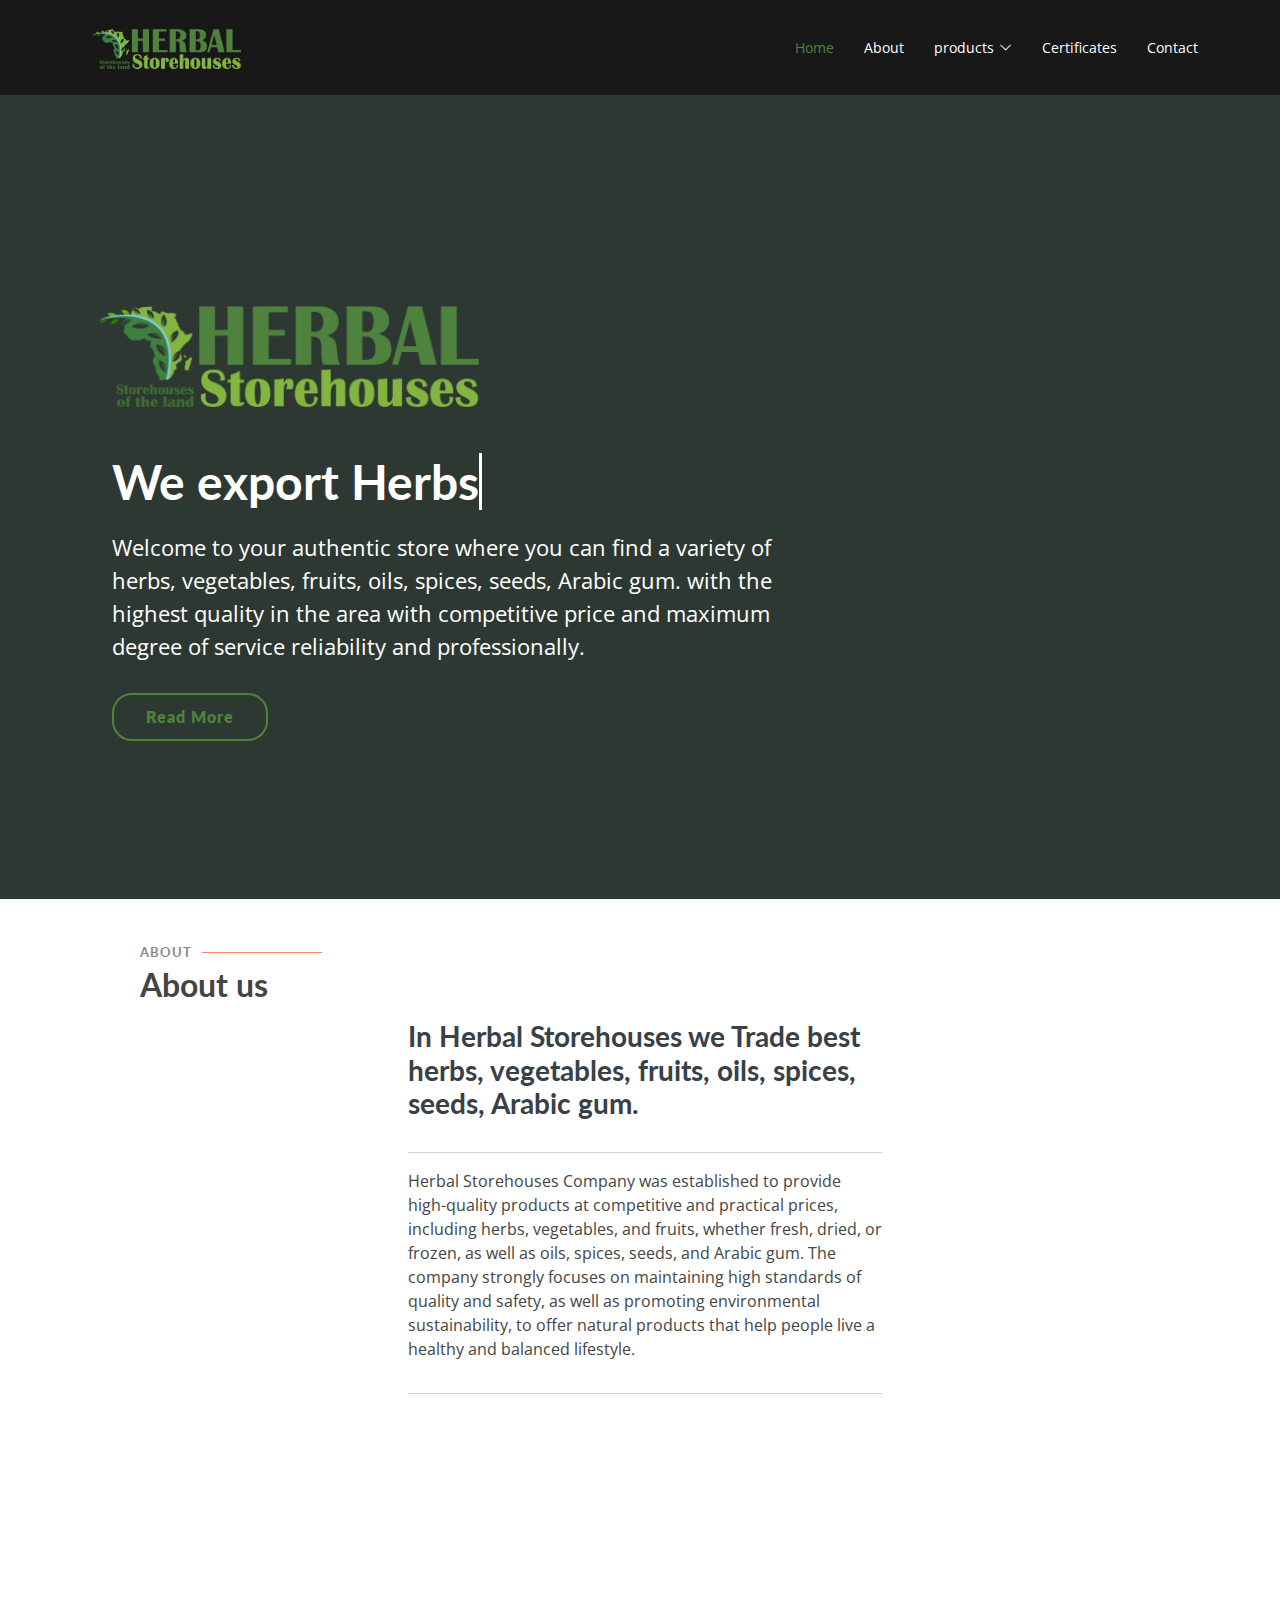
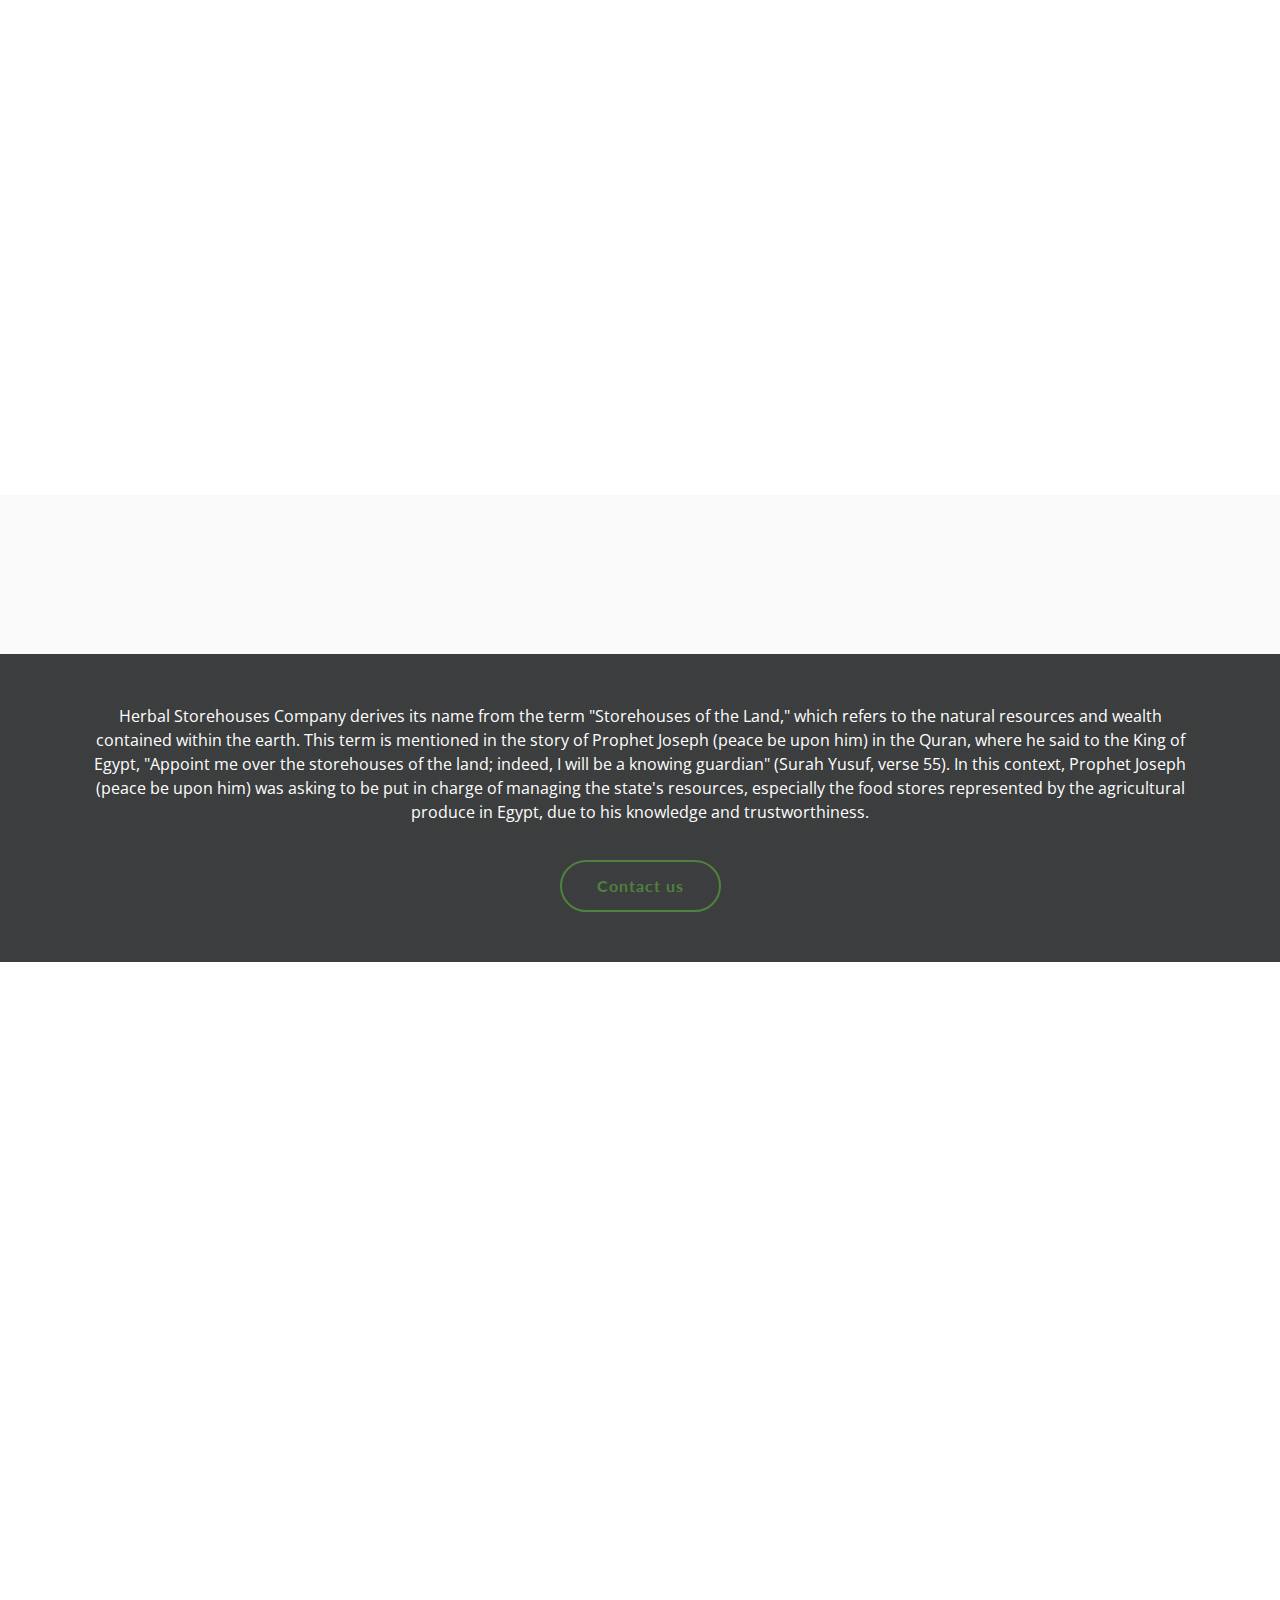
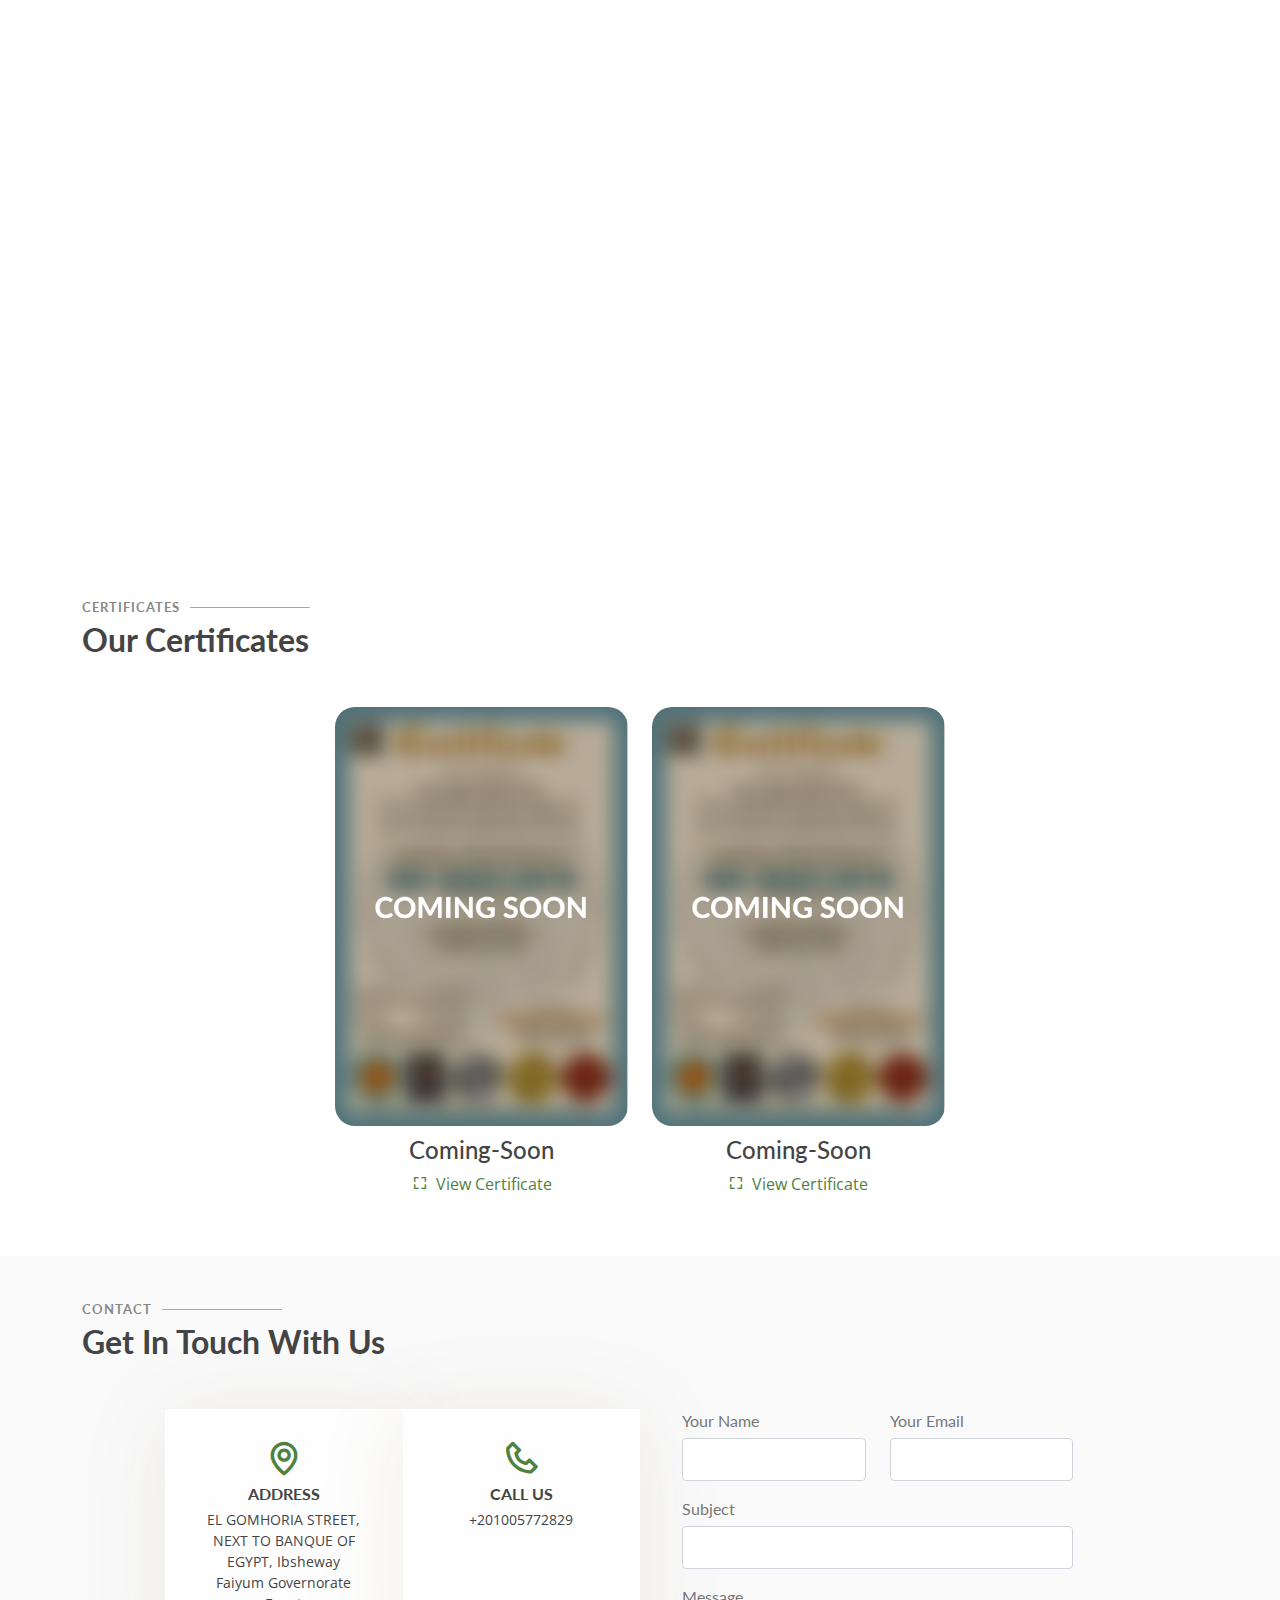
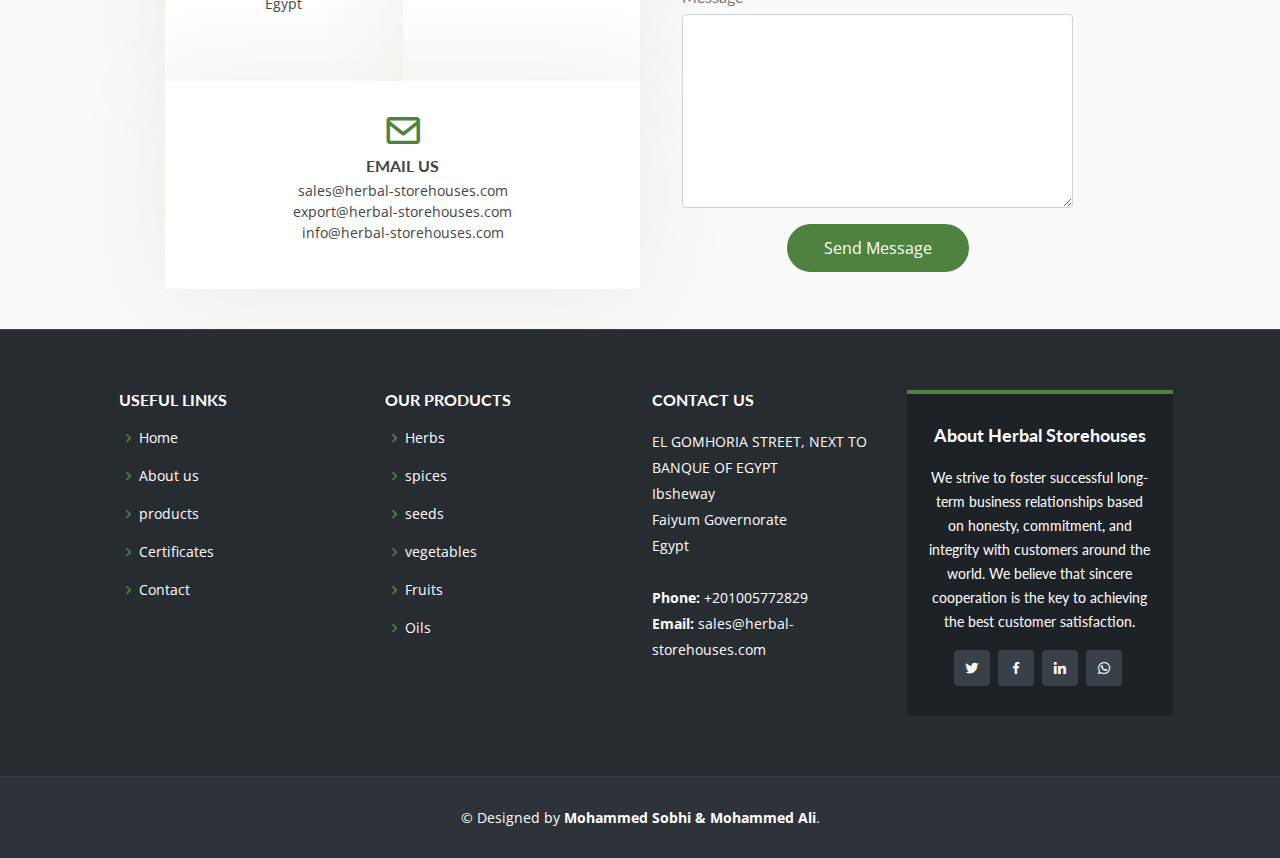
==== commit ef235ed1: "remove titel contact us" ====
--- a/index.html
+++ b/index.html
@@ -203,7 +203,7 @@
       <div class="container">
 
         <div class="text-center">
-          <h3>Contact Us to learn more</h3>
+          <!-- <h3>Contact Us</h3> -->
           <p>Herbal Storehouses Company derives its name from the term "Storehouses of the Land," which refers to the natural resources and wealth contained within the earth. This term is mentioned in the story of Prophet Joseph (peace be upon him) in the Quran, where he said to the King of Egypt, "Appoint me over the storehouses of the land; indeed, I will be a knowing guardian" (Surah Yusuf, verse 55). In this context, Prophet Joseph (peace be upon him) was asking to be put in charge of managing the state's resources, especially the food stores represented by the agricultural produce in Egypt, due to his knowledge and trustworthiness.
 
           </p>
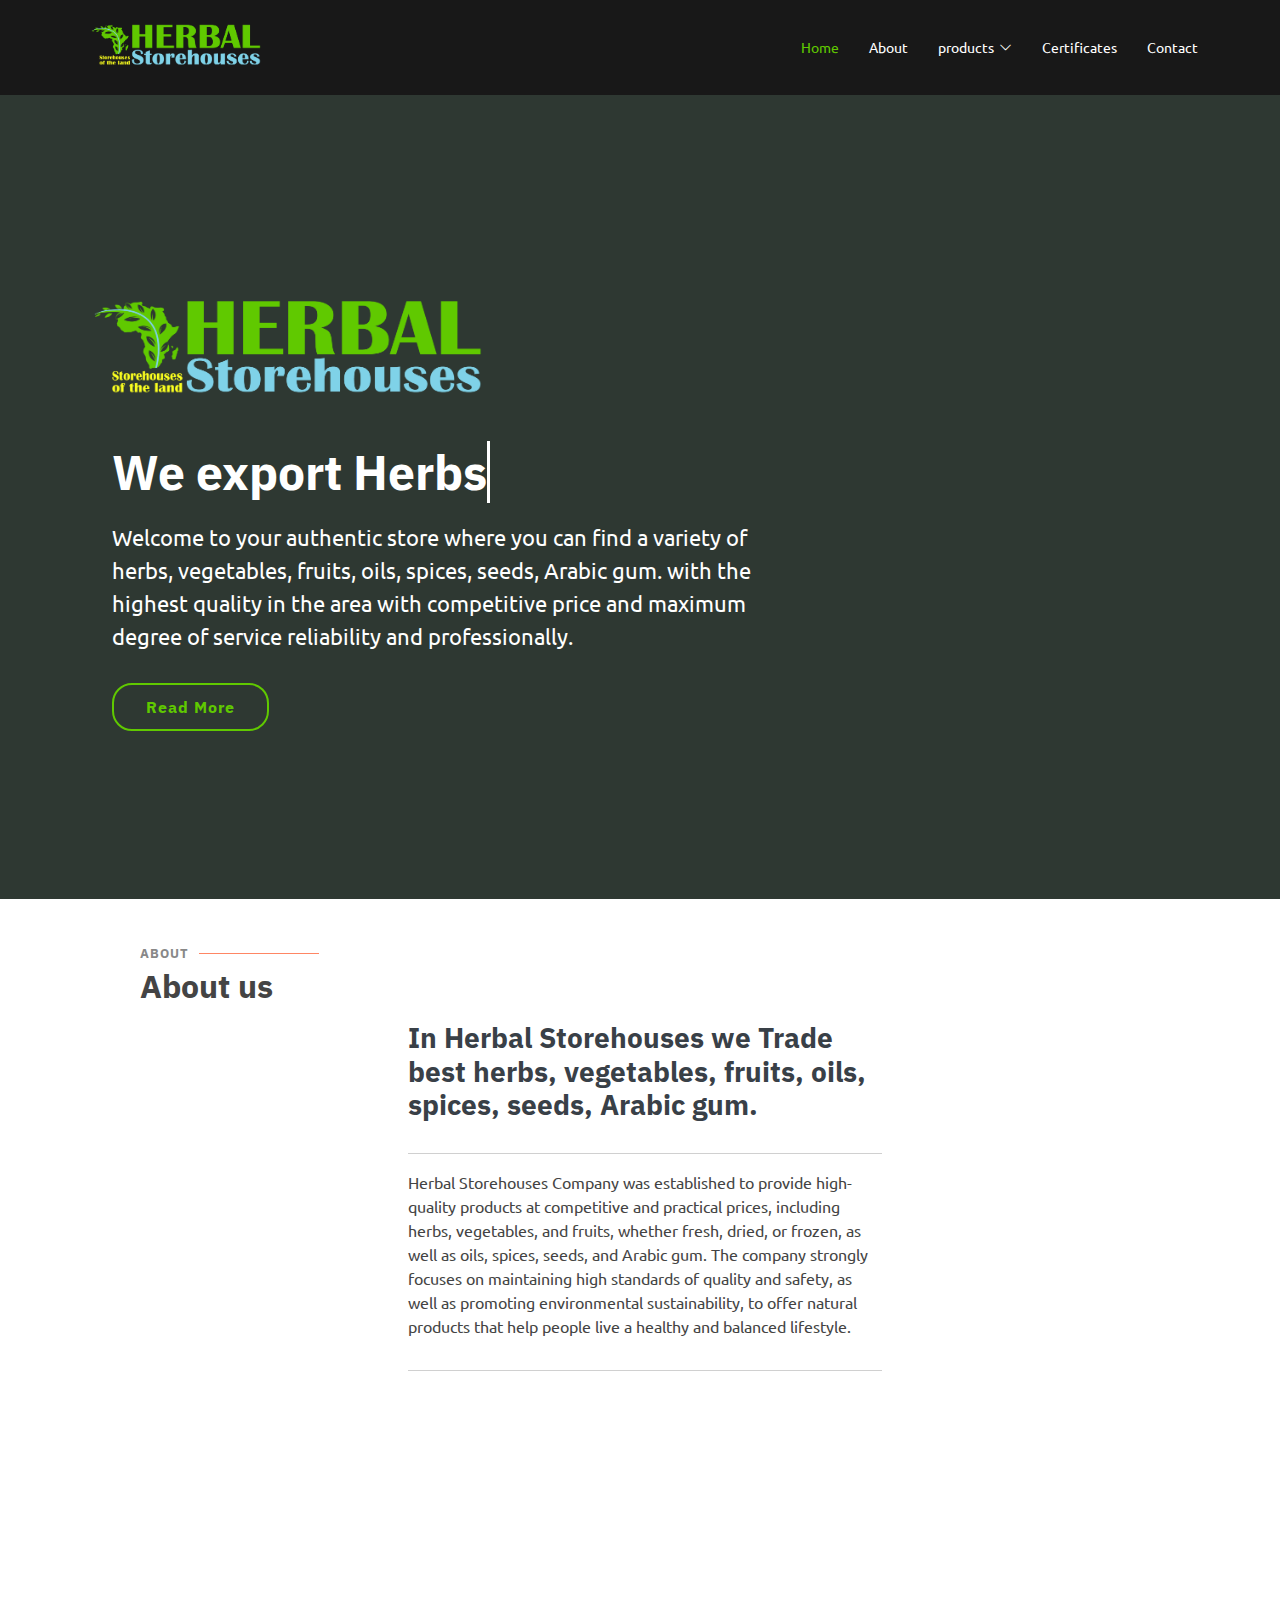
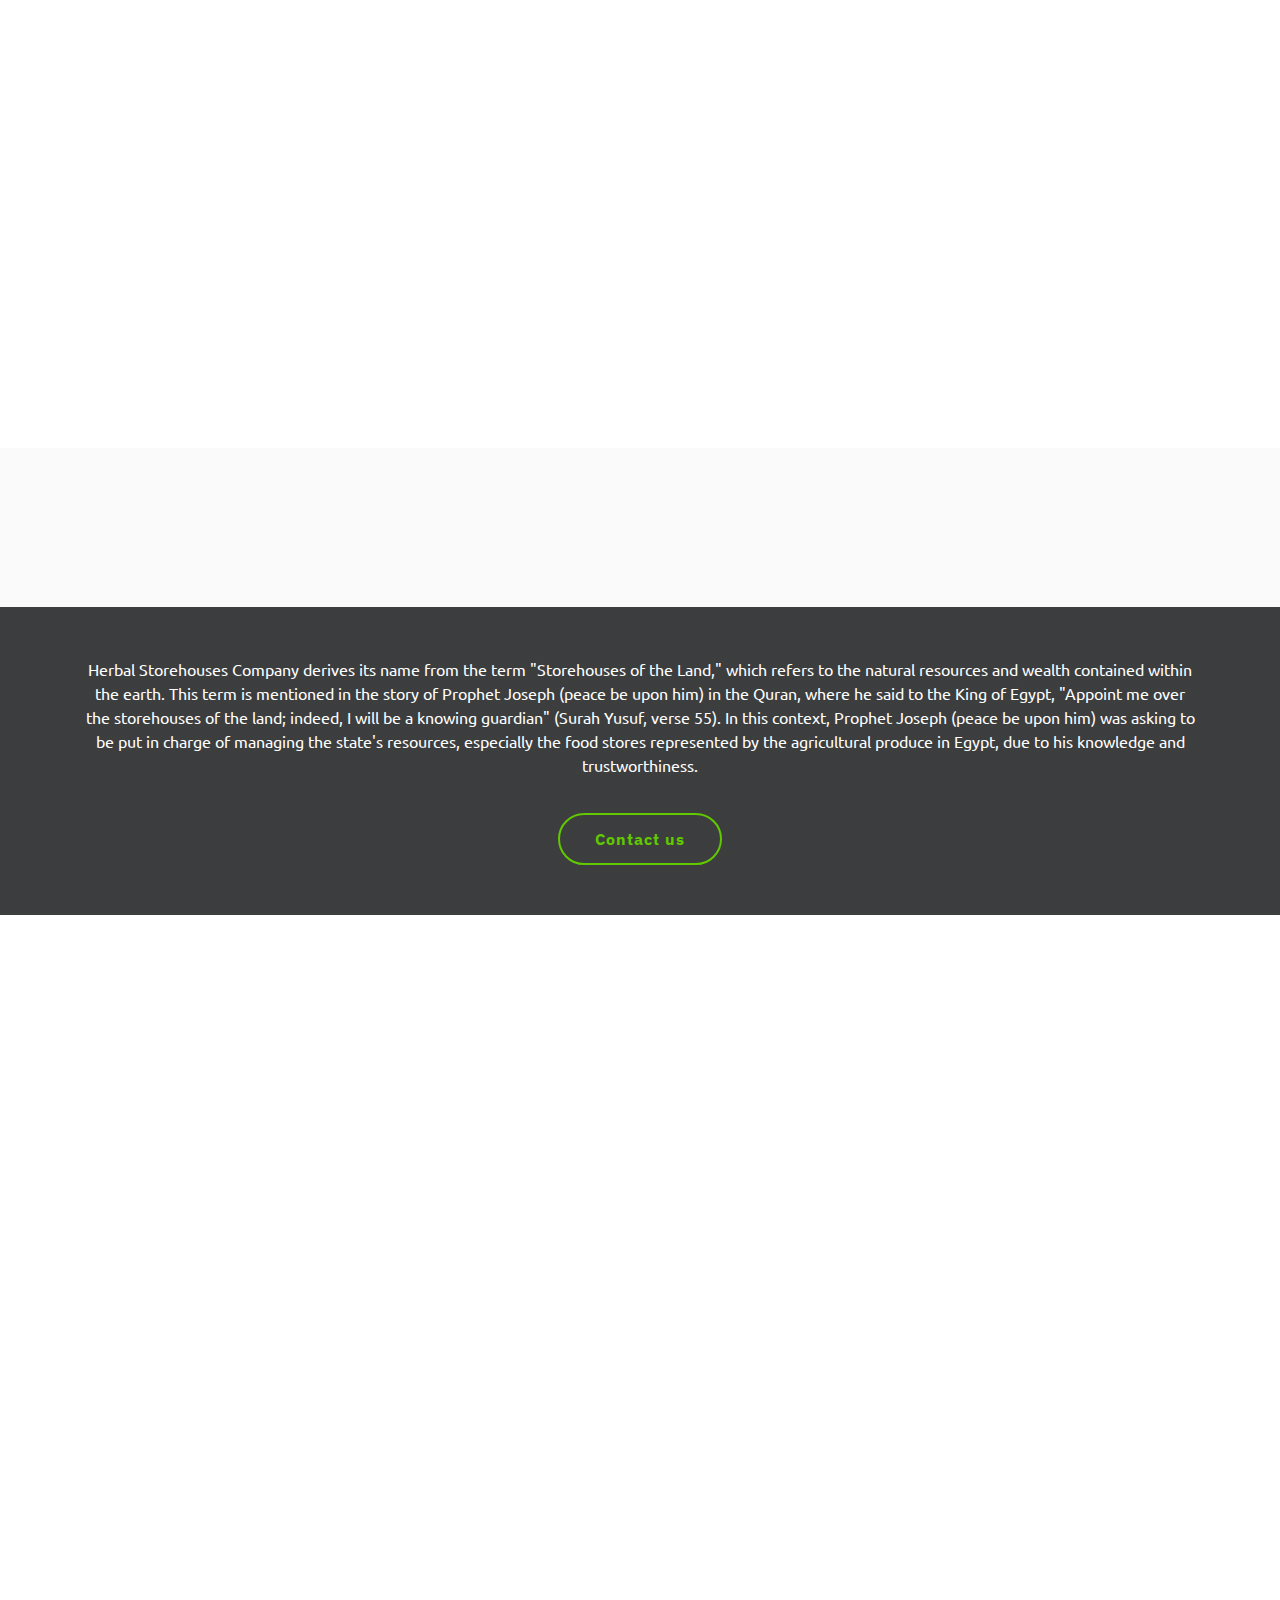
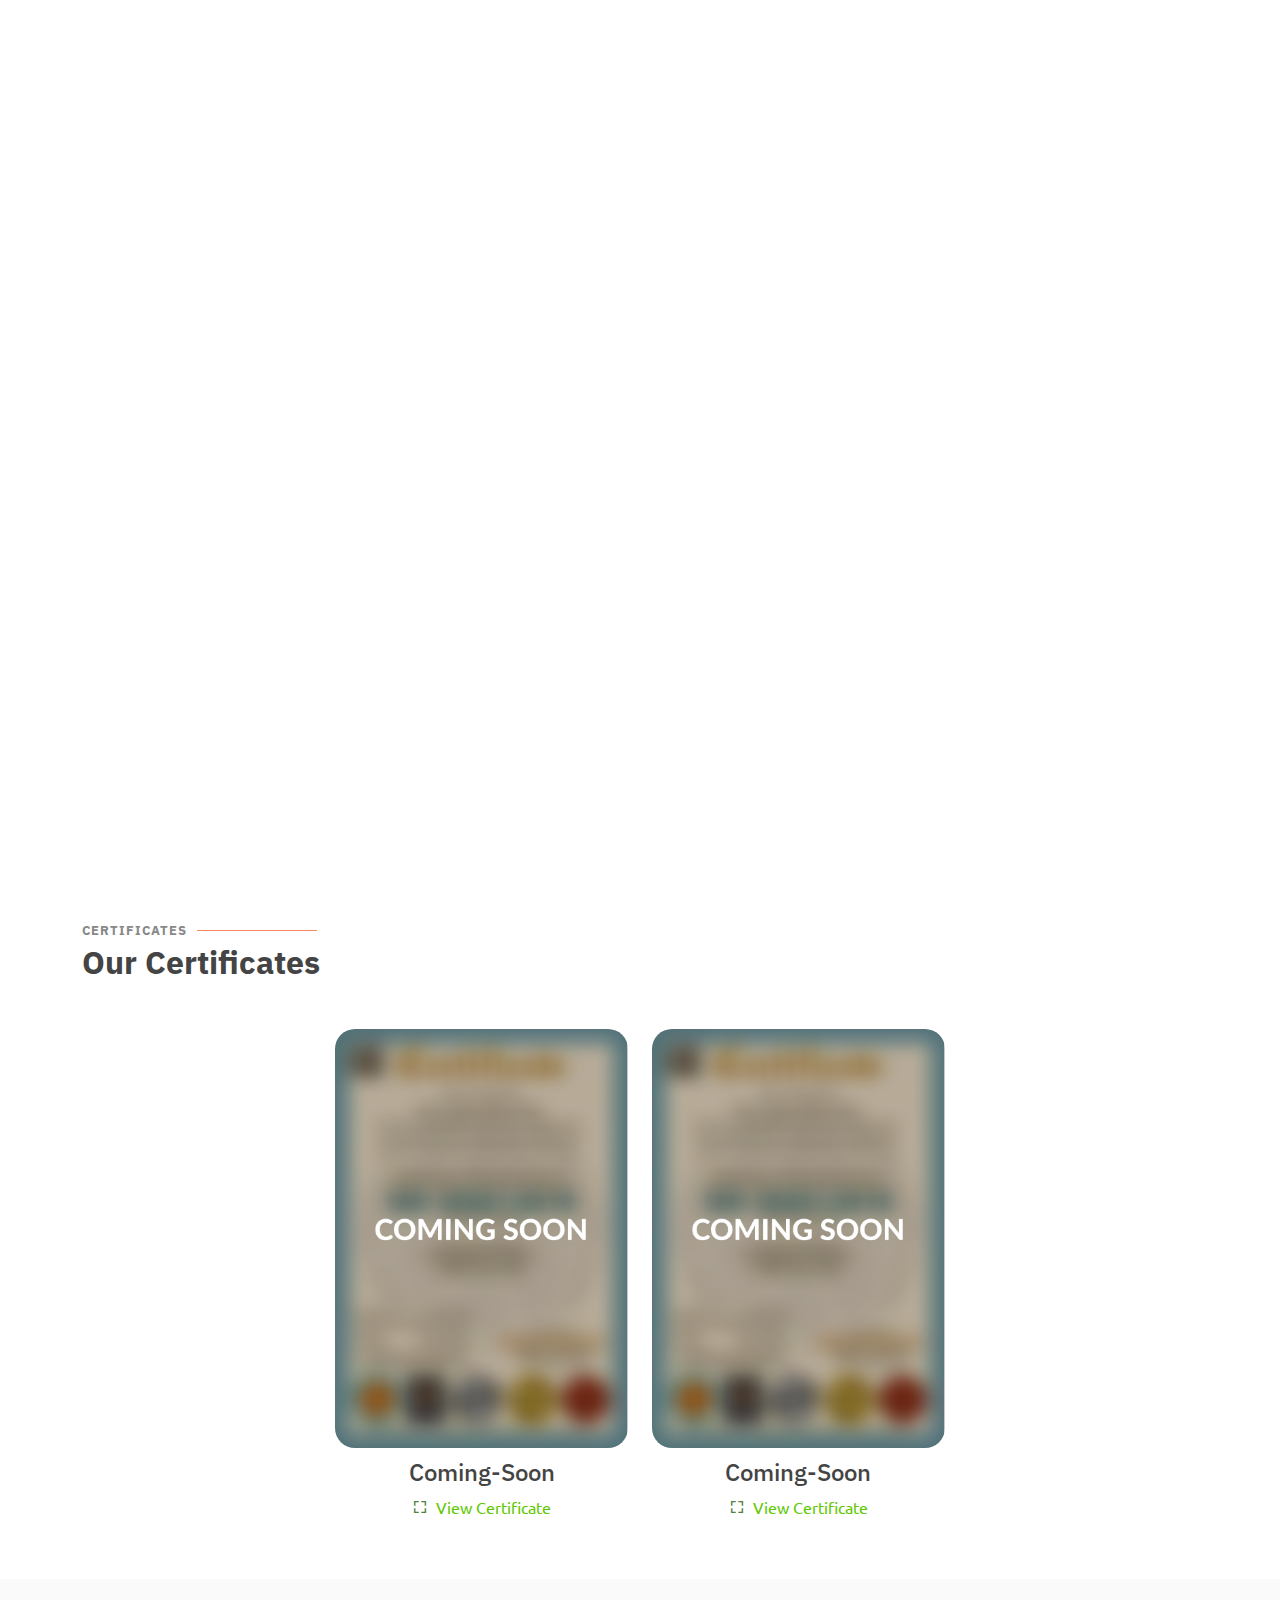
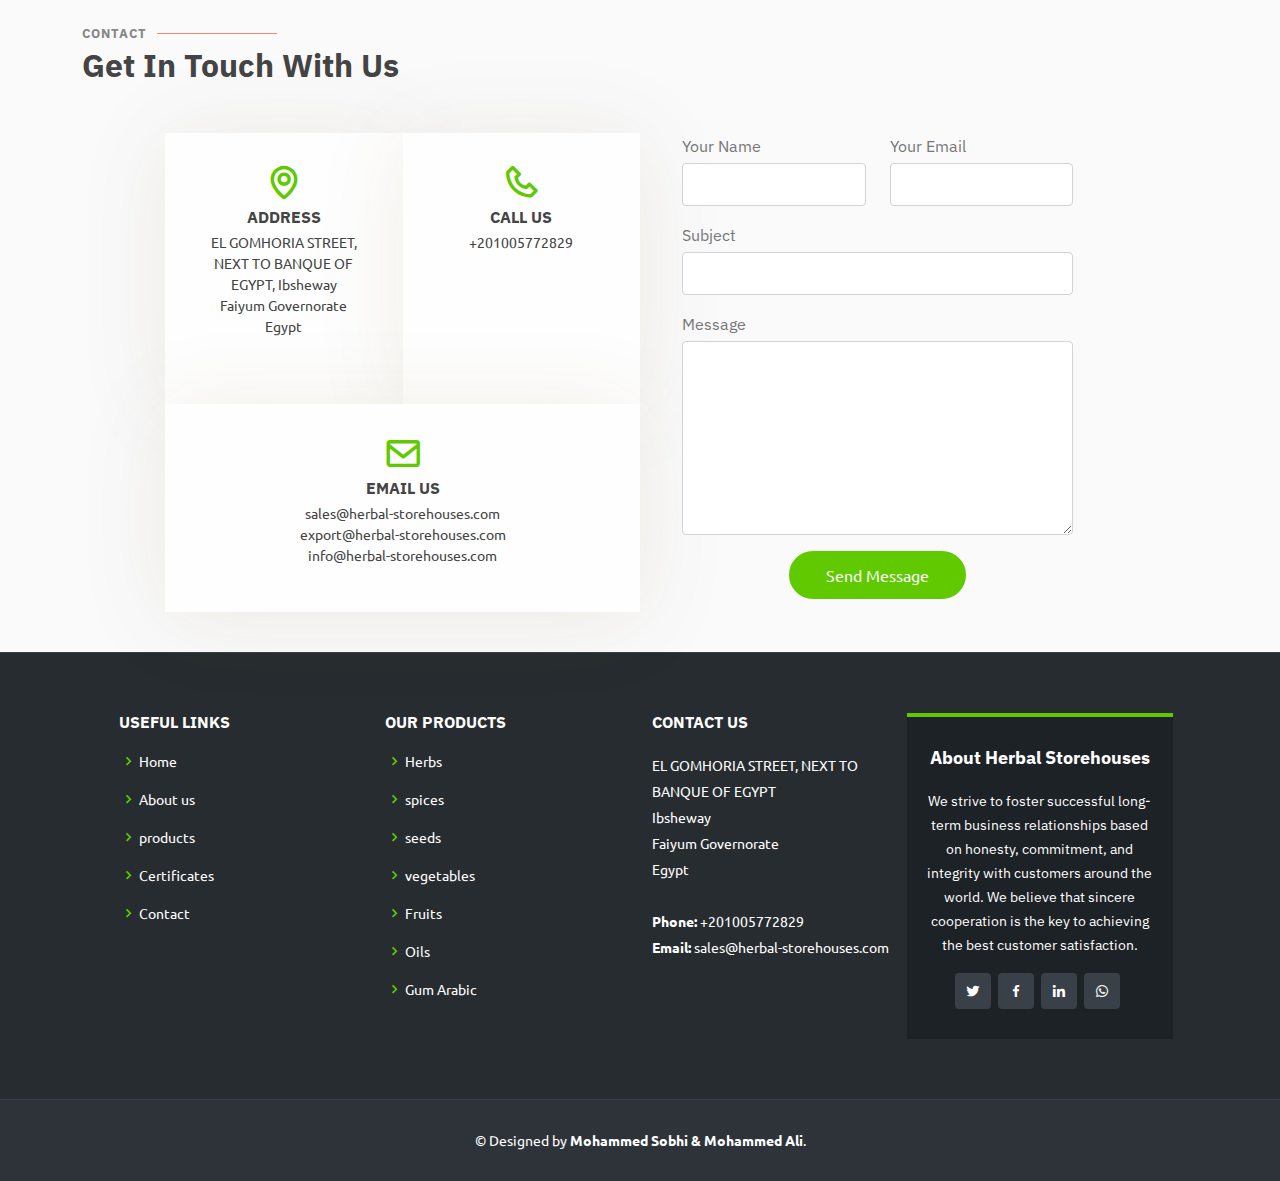
==== commit 8c9714fd: "add products gum-arabic edit photoes" ====
--- a/index.html
+++ b/index.html
@@ -60,6 +60,7 @@
               <li><a href="Vegetables.html">vegetables</a></li>
               <li><a href="fruits.html">Fruits</a></li>
               <li><a href="Oils.html">Oils</a></li>
+              <li><a href="gum-arabic.html">Gum Arabic</a></li>
             </ul>
           </li>
           <li><a class="nav-link scrollto" href="#certificates">Certificates</a></li>
@@ -292,7 +293,16 @@
               <a href="Oils.html" class="read-more"><span>View products</span> <i class="bi bi-arrow-right"></i></a>
             </div>
           </div>
-
+          <div class="col-lg-4 col-md-6" data-aos="fade-up" data-aos-delay="600">
+            <div class="service-box gum-color">
+              <i class="icon">
+                <img src="./assets/img/products/gum-arabic/gum-arabic.jpg" alt="">
+              </i>
+              <h3>Gum Arabic</h3>
+              <p>Gum Arabic, also known as Acacia gum, is a natural gum made from the hardened sap of various species of the Acacia tree. etc...</p>
+              <a href="gum-arabic.html" class="read-more"><span>View products</span> <i class="bi bi-arrow-right"></i></a>
+            </div>
+          </div>
         </div>
 
       </div>
@@ -455,6 +465,7 @@
                   <li><i class="bx bx-chevron-right"></i> <a href="Vegetables.html">vegetables</a></li>
                   <li><i class="bx bx-chevron-right"></i> <a href="fruits.html">Fruits</a></li>
                   <li><i class="bx bx-chevron-right"></i> <a href="Oils.html">Oils</a></li>
+                  <li><i class="bx bx-chevron-right"></i> <a href="gum-arabic.html">Gum Arabic</a></li>
                 </ul>
               </div>
 
--- a/assets/css/style.css
+++ b/assets/css/style.css
@@ -1,3 +1,5 @@
+@import url('https://fonts.googleapis.com/css2?family=Oswald:wght@200..700&family=Ubuntu:ital,wght@0,300;0,400;0,500;0,700;1,300;1,400;1,500;1,700&family=Yatra+One&display=swap');
+@import url('https://fonts.googleapis.com/css2?family=IBM+Plex+Sans:ital,wght@0,100;0,200;0,300;0,400;0,500;0,600;0,700;1,100;1,200;1,300;1,400;1,500;1,600;1,700&family=Oswald:wght@200..700&family=Ubuntu:ital,wght@0,300;0,400;0,500;0,700;1,300;1,400;1,500;1,700&family=Yatra+One&display=swap');
 :root {
   /* green color */
   --green-50: #e1ffdf;
@@ -32,19 +34,20 @@
 }
 
 body {
-  font-family: "Open Sans", sans-serif;
+  font-family: "Ubuntu", sans-serif;
   color: #444444;
+  font-weight: 400;
   /* overflow-x: hidden; */
   /* max-width: 100vw; */
 }
 
 a {
-  color: #47ca42;
+  color: #60c900;
   text-decoration: none;
 }
 
 a:hover {
-  color: #6ed56a;
+  color: #60c900;
   text-decoration: none;
 }
 
@@ -54,7 +57,7 @@
 h4,
 h5,
 h6 {
-  font-family: "Lato", sans-serif;
+  font-family: "IBM Plex Sans", sans-serif;
 }
 
 ul,
@@ -131,7 +134,7 @@
   line-height: 0;
 }
 .back-to-top:hover {
-  background: #4e823e;
+  background: #60c900;
   color: #fff;
 }
 .back-to-top.active {
@@ -186,7 +189,7 @@
 .contact-info-item {
   list-style: none;
   color: #fff;
-  font-family: "Lato", sans-serif;
+  font-family: "IBM Plex Sans", sans-serif;
   font-weight: 700;
   font-size: 18px;
 }
@@ -246,7 +249,7 @@
 .navbar .active,
 .navbar .active:focus,
 .navbar li:hover > a {
-  color: #4e823e;
+  color: #60c900;
 }
 .navbar .dropdown ul {
   display: block;
@@ -270,7 +273,7 @@
 }
 
 .navbar .dropdown ul li:hover {
-  border: 2px solid #4e823e;
+  border: 2px solid #60c900;
   border-radius: 20px;
 }
 
@@ -287,7 +290,7 @@
 .navbar .dropdown ul a:hover,
 .navbar .dropdown ul .active:hover,
 .navbar .dropdown ul li:hover > a {
-  color: #4e823e;
+  color: #60c900;
   font-weight: 700;
 }
 .navbar .dropdown:hover > ul {
@@ -378,7 +381,7 @@
 .navbar-mobile a:hover,
 .navbar-mobile .active,
 .navbar-mobile li:hover > a {
-  color: #4e823e;
+  color: #60c900;
 }
 .navbar-mobile .getstarted,
 .navbar-mobile .getstarted:focus {
@@ -408,7 +411,7 @@
 .navbar-mobile .dropdown ul a:hover,
 .navbar-mobile .dropdown ul .active:hover,
 .navbar-mobile .dropdown ul li:hover > a {
-  color: #4e823e;
+  color: #60c900;
 }
 .navbar-mobile .dropdown > .dropdown-active {
   display: block;
@@ -498,7 +501,7 @@
 }
 
 #hero .btn-get-started {
-  font-family: "Lato", sans-serif;
+  font-family: "IBM Plex Sans", sans-serif;
   font-weight: 800;
   font-size: 16px;
   letter-spacing: 1px;
@@ -507,10 +510,10 @@
   border-radius: 4px;
   transition: 0.5s;
   line-height: 1;
-  color: #4e823e;
+  color: #60c900;
   -webkit-animation-delay: 0.8s;
   animation-delay: 0.8s;
-  border: 2px solid #4e823e;
+  border: 2px solid #60c900;
   background: none;
 
   border-radius: 20px;
@@ -518,11 +521,11 @@
   /* background: rgb(29, 29, 29); */
 
   /* color: #fff;
-  background: #4e823e; */
+  background: #60c900; */
 }
 
 #hero .btn-get-started:hover {
-  background: #4e823e;
+  background: #60c900;
   color: #fff;
 }
 
@@ -636,17 +639,17 @@
   justify-content: center;
   width: 48px;
   height: 48px;
-  border: 2px solid #4e823e;
+  border: 2px solid #60c900;
   border-radius: 50px;
   transition: 0.5s;
 }
 .about .icon-box .icon i {
-  color: #4e823e;
+  color: #60c900;
   font-size: 24px;
 }
 .about .icon-box:hover .icon {
-  background: #4e823e;
-  border-color: #4e823e;
+  background: #60c900;
+  border-color: #60c900;
 }
 .about .icon-box:hover .icon i {
   color: #fff;
@@ -691,7 +694,7 @@
 .counts .count-box i {
   display: block;
   font-size: 40px;
-  color: #4e823e;
+  color: #60c900;
   float: left;
   margin: -5px 0 0 0;
 }
@@ -700,13 +703,13 @@
   line-height: 24px;
   display: block;
   font-weight: 700;
-  color: #4e823e;
+  color: #60c900;
   margin-left: 50px;
 }
 .counts .count-box p {
   padding: 12px 0 0 14px;
   margin: 0;
-  font-family: "Lato", sans-serif;
+  font-family: "IBM Plex Sans", sans-serif;
   font-size: 15px;
   font-weight: 500;
 }
@@ -816,6 +819,20 @@
 .services .service-box.red-spices:hover {
   background: #e94a22;
 }
+*******
+.services .service-box.gum-color {
+  border-bottom: 3px solid #cc6f25;
+}
+.services .service-box.gum-color .icon {
+  color: #cc6f25;
+  background: #f3e8e5;
+}
+.services .service-box.gum-color .read-more {
+  color: #cc6f25;
+}
+.services .service-box.gum-color:hover {
+  background: #cc6f25;
+}
 .services .service-box.yellow-seeds {
   border-bottom: 3px solid #ccbd36;
 }
@@ -873,7 +890,7 @@
   color: #fff;
 }
 .cta .cta-btn {
-  font-family: "Lato", sans-serif;
+  font-family: "IBM Plex Sans", sans-serif;
   font-weight: 700;
   font-size: 16px;
   letter-spacing: 1px;
@@ -883,12 +900,12 @@
   transition: 0.5s;
   margin-top: 20px;
   background: none;
-  border: 2px solid #4e823e;
+  border: 2px solid #60c900;
   border-radius: 50px;
-  color: #4e823e;
+  color: #60c900;
 }
 .cta .cta-btn:hover {
-  background: #4e823e;
+  background: #60c900;
   color: #fff;
 }
 
@@ -899,7 +916,7 @@
   text-align: center;
   margin-bottom: 20px;
   min-height: 100% !important;
-  /* border: 1px solid #4e823e; */
+  /* border: 1px solid #60c900; */
   border-radius: 20px;
   /* background: #343a40; */
   /* position: relative; */
@@ -966,7 +983,7 @@
   display: inline-block;
 }
 .certificates .member .social a:hover {
-  color: #4e823e;
+  color: #60c900;
 }
 .certificates .member .social i {
   font-size: 18px;
@@ -978,7 +995,7 @@
   text-transform: capitalize;
 }
 .member-info-content a {
-  color: #4e823e;
+  color: #60c900;
 }
 
 /*--------------------------------------------------------------
@@ -992,7 +1009,7 @@
 }
 .contact .info i {
   font-size: 40px;
-  color: #4e823e;
+  color: #60c900;
   margin-bottom: 5px;
 }
 .contact .info h4 {
@@ -1001,7 +1018,7 @@
   font-size: 16px;
   font-weight: 700;
   text-transform: uppercase;
-  font-family: "Lato", sans-serif;
+  font-family: "IBM Plex Sans", sans-serif;
 }
 .contact .info p {
   font-size: 14px;
@@ -1042,13 +1059,13 @@
   width: 24px;
   height: 24px;
   margin: 0 10px -6px 0;
-  border: 3px solid #4e823e;
+  border: 3px solid #60c900;
   border-top-color: #eee;
   -webkit-animation: animate-loading 1s linear infinite;
   animation: animate-loading 1s linear infinite;
 }
 .contact .php-email-form label {
-  font-family: "Lato", sans-serif;
+  font-family: "IBM Plex Sans", sans-serif;
   margin-bottom: 5px;
   color: #777777;
 }
@@ -1061,7 +1078,7 @@
 }
 .contact .php-email-form input:focus,
 .contact .php-email-form textarea:focus {
-  border-color: #4e823e;
+  border-color: #60c900;
 }
 .contact .php-email-form input {
   padding: 10px 15px;
@@ -1071,10 +1088,10 @@
 }
 .contact .php-email-form button[type="submit"] {
   background: #fff;
-  border: 2px solid #4e823e;
+  border: 2px solid #60c900;
   padding: 10px 35px;
   transition: 0.4s;
-  background: #4e823e;
+  background: #60c900;
   color: #fff;
   border-radius: 25px;
 }
@@ -1156,7 +1173,12 @@
     url(../img/oils.jpg);
   background-size: cover;
 }
-
+.gum-arabic-bg {
+  background: linear-gradient(rgba(0, 0, 0, 0.808), rgba(0, 0, 0, 0.377)),
+    url(../img/gum-arabic-1.jpg);
+  background-size: cover;
+  background-attachment: fixed;
+}
 @media (max-width: 992px) {
   .breadcrumbs {
     margin-top: 58px;
@@ -1269,7 +1291,7 @@
 #footer .footer-top .footer-info {
   margin-bottom: 30px;
   background: rgb(29, 34, 38);
-  border-top: 4px solid #4e823e;
+  border-top: 4px solid #60c900;
   text-align: center;
   padding: 30px 20px;
 }
@@ -1284,7 +1306,7 @@
   font-size: 14px;
   line-height: 24px;
   margin-bottom: 0;
-  font-family: "Lato", sans-serif;
+  font-family: "IBM Plex Sans", sans-serif;
   color: #fff;
 }
 #footer .footer-top .social-links a {
@@ -1302,7 +1324,7 @@
   transition: 0.3s;
 }
 #footer .footer-top .social-links a:hover {
-  background: #4e823e;
+  background: #60c900;
   color: #fff;
   text-decoration: none;
 }
@@ -1324,7 +1346,7 @@
 }
 #footer .footer-top .footer-links ul i {
   padding-right: 2px;
-  color: #4e823e;
+  color: #60c900;
   font-size: 18px;
   line-height: 1;
 }
@@ -1343,7 +1365,7 @@
   line-height: 1;
 }
 #footer .footer-top .footer-links ul a:hover {
-  color: #4e823e;
+  color: #60c900;
 }
 #footer .footer-top .footer-contact {
   margin-bottom: 30px;
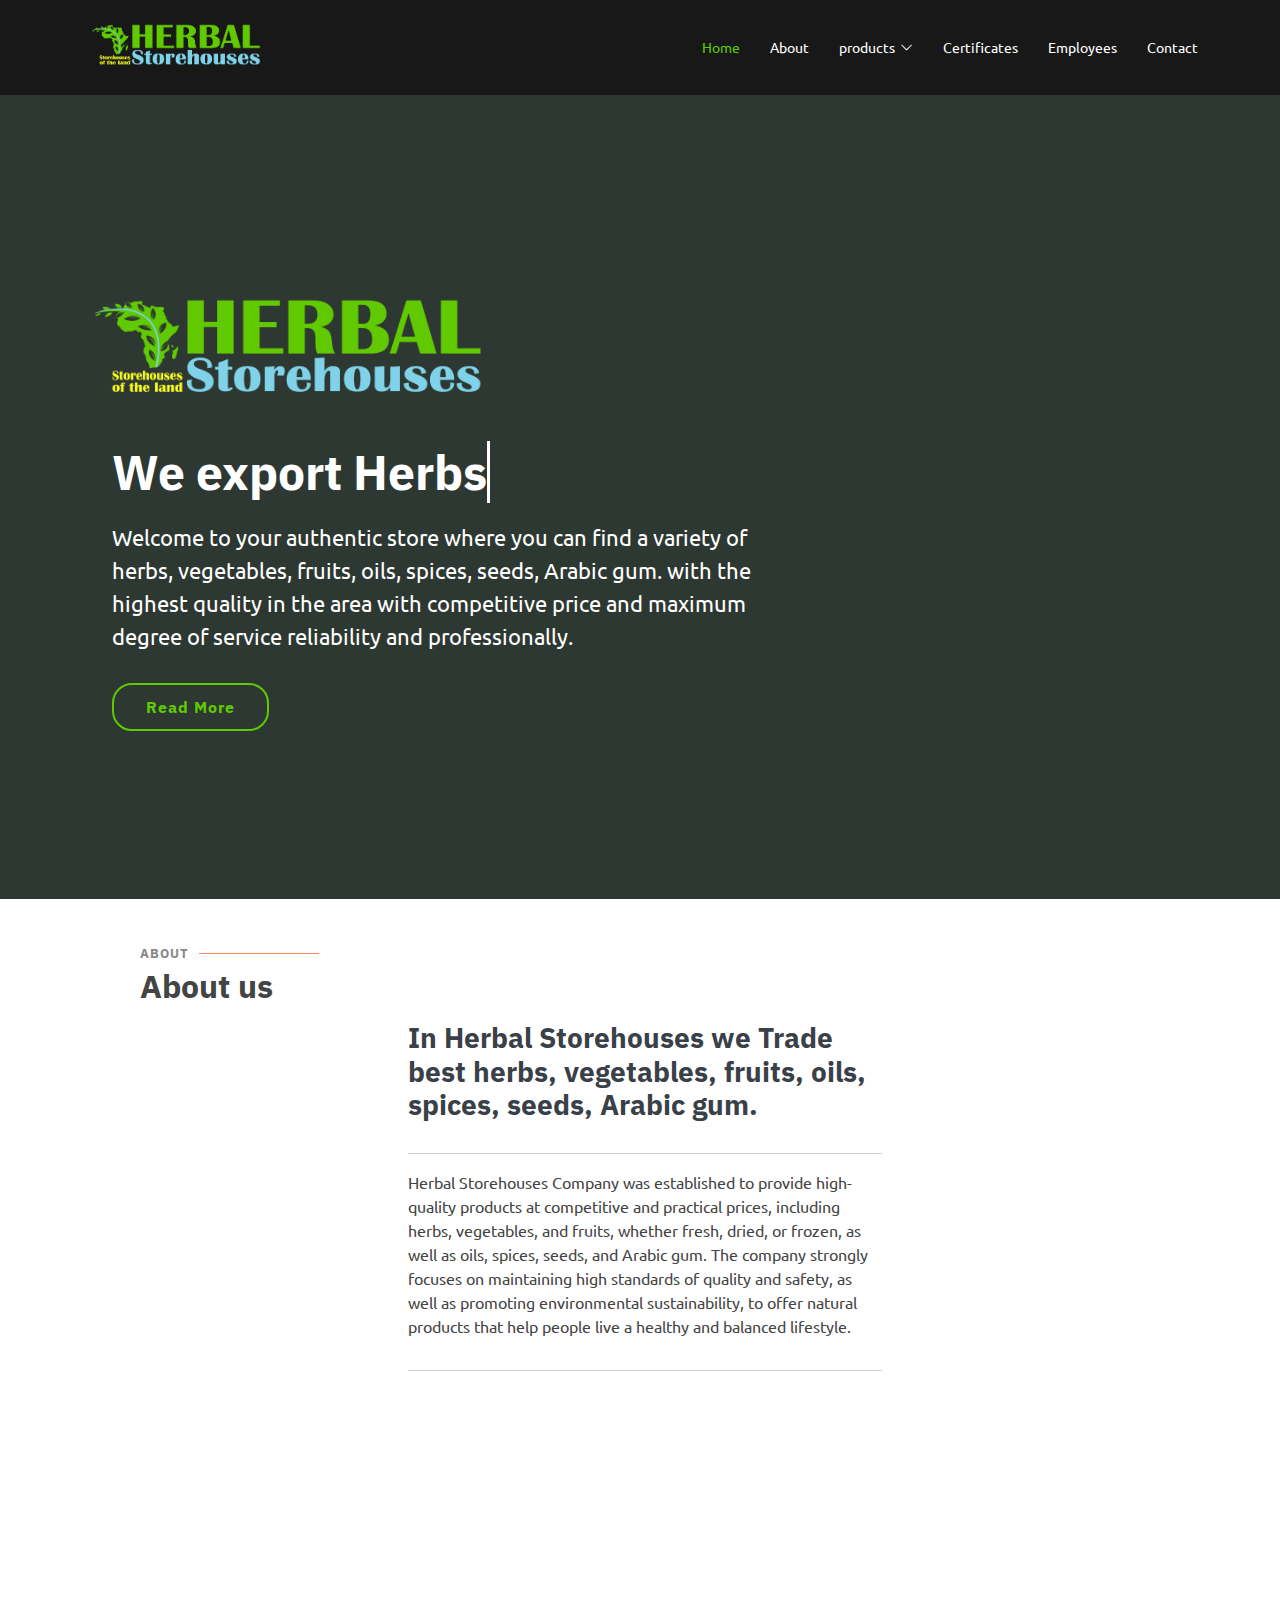
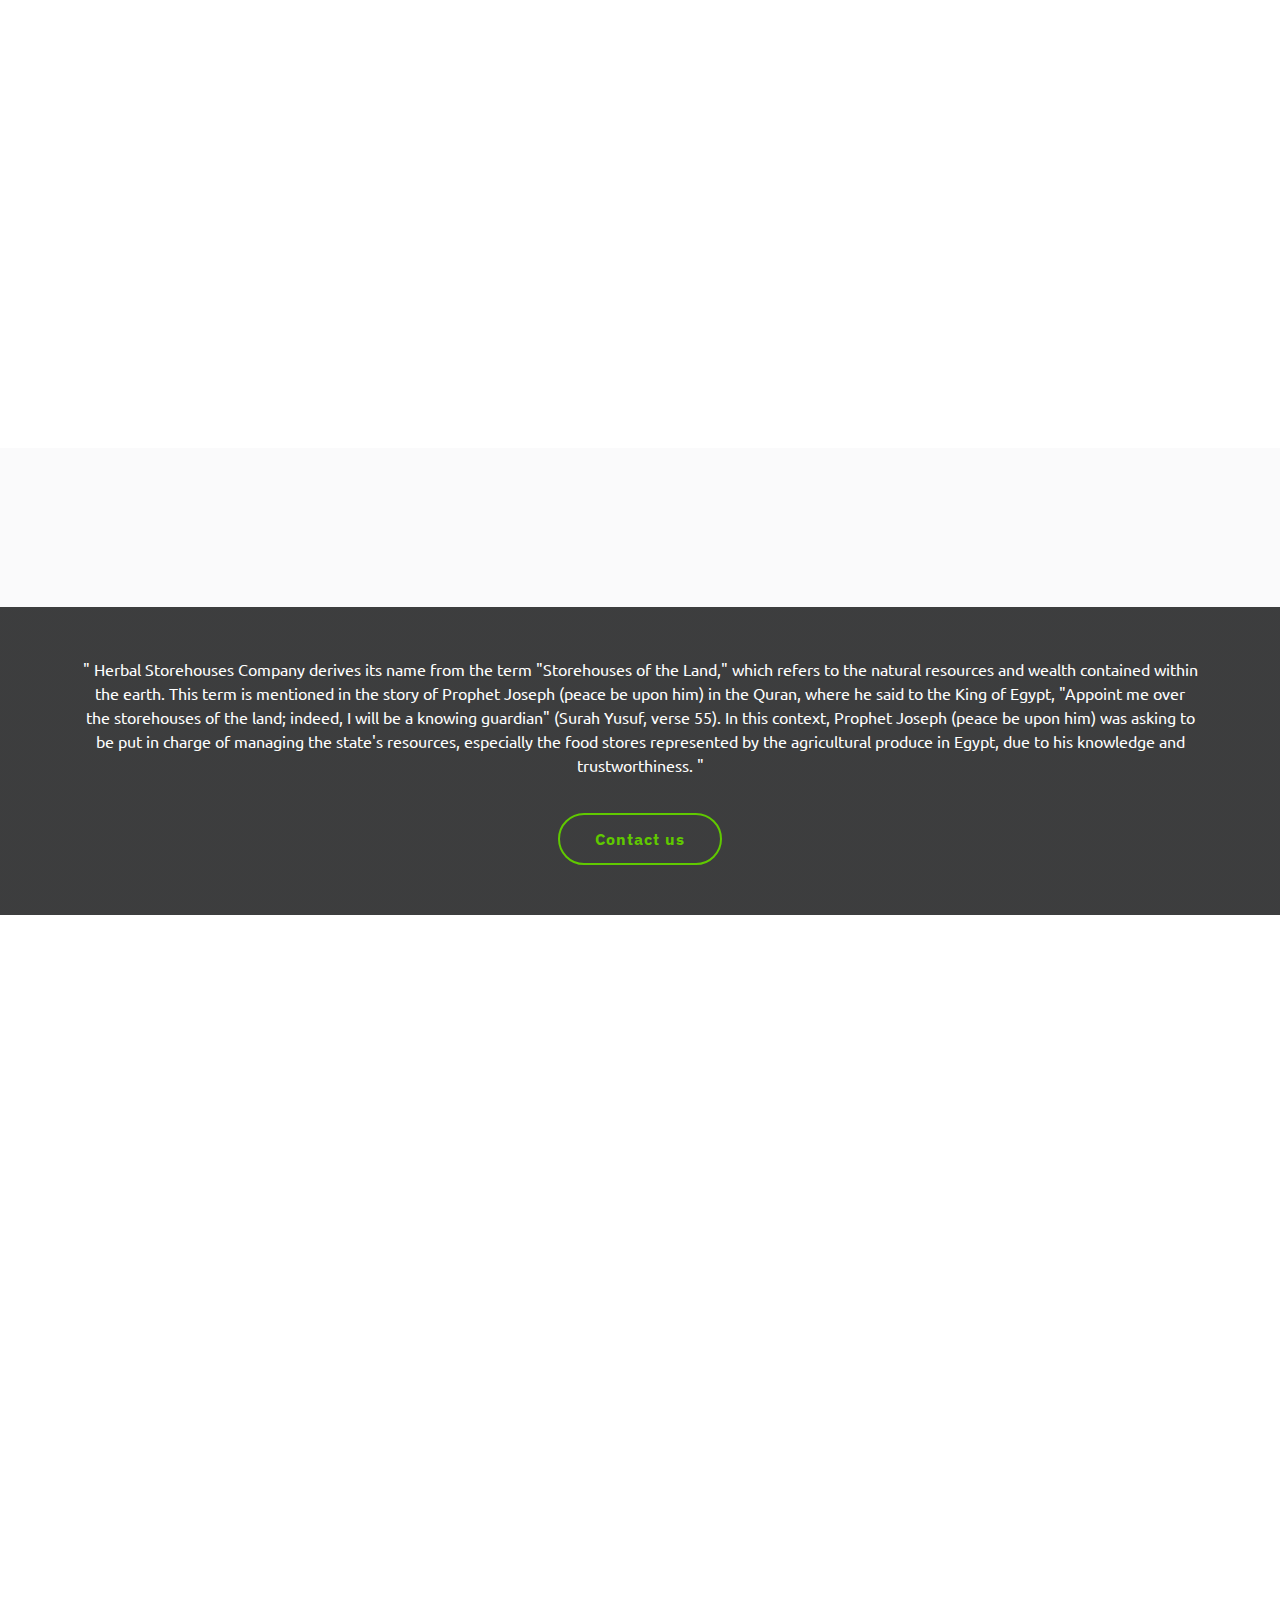
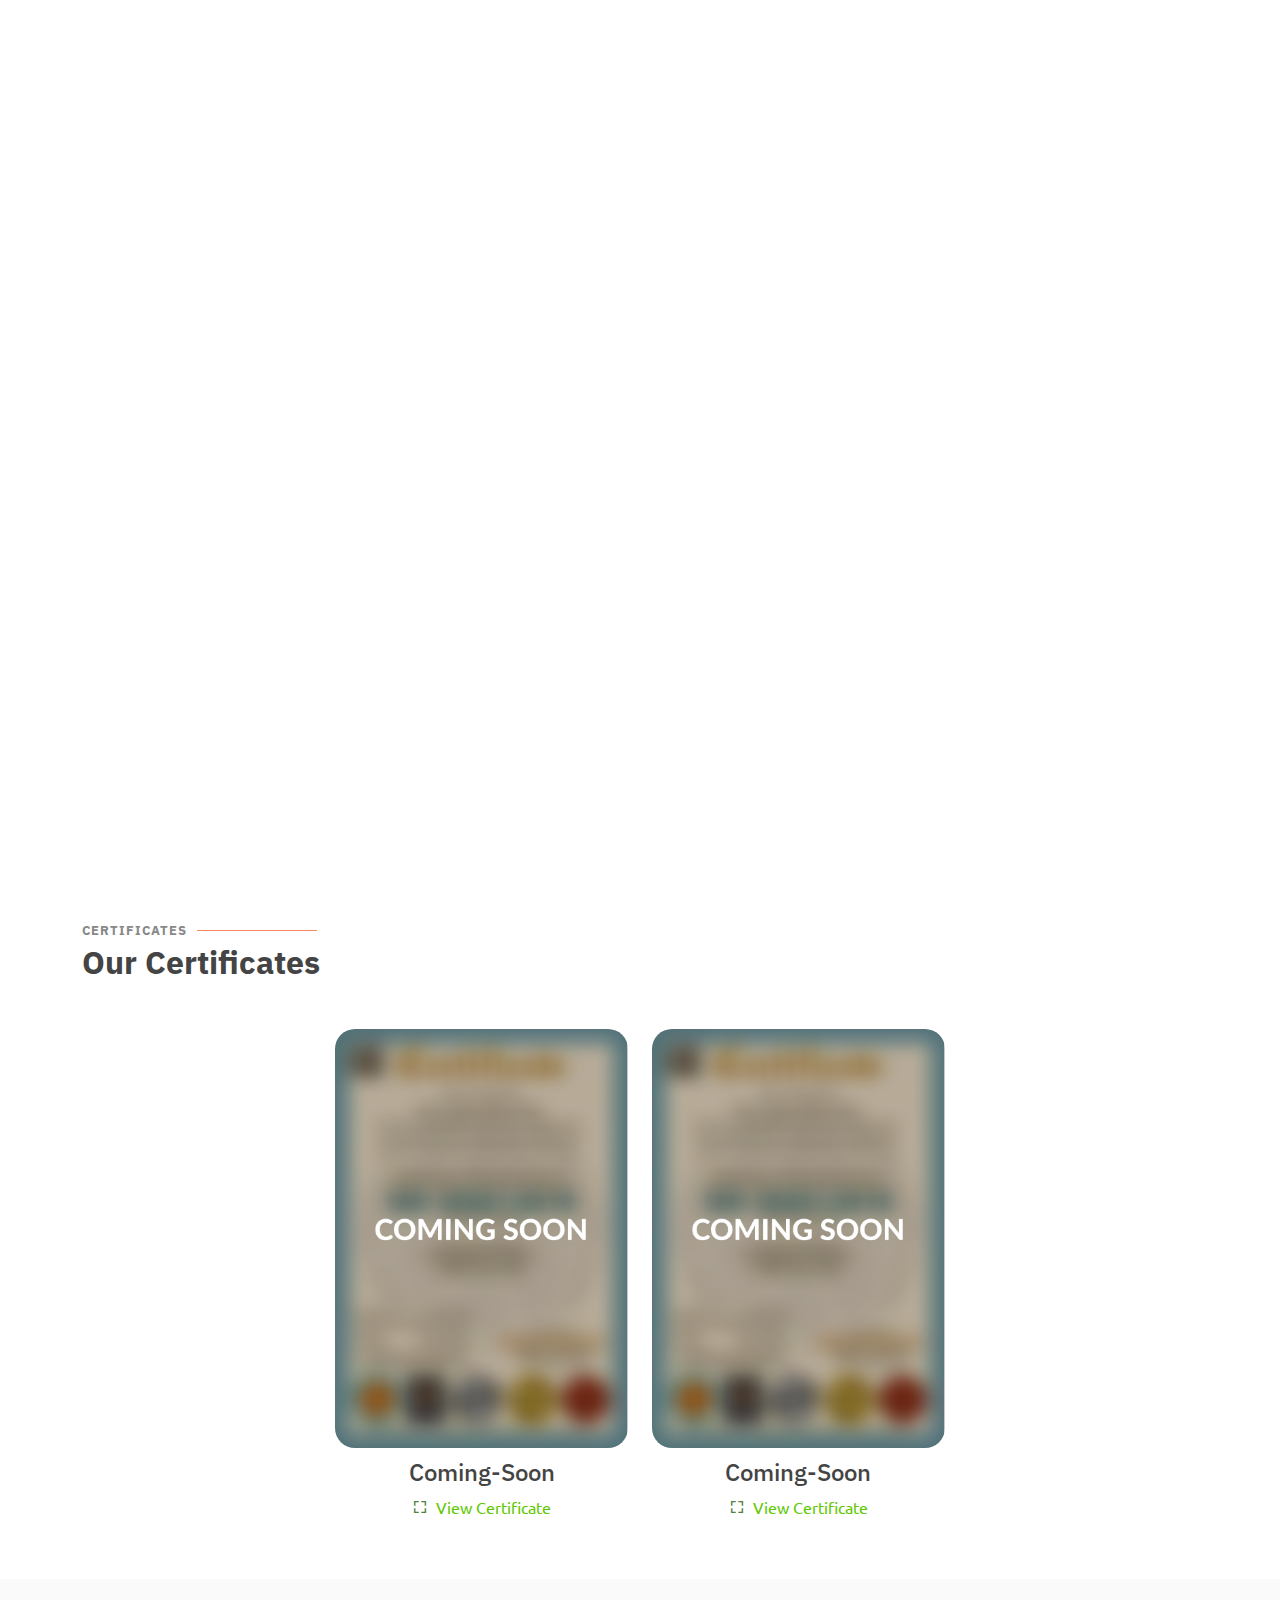
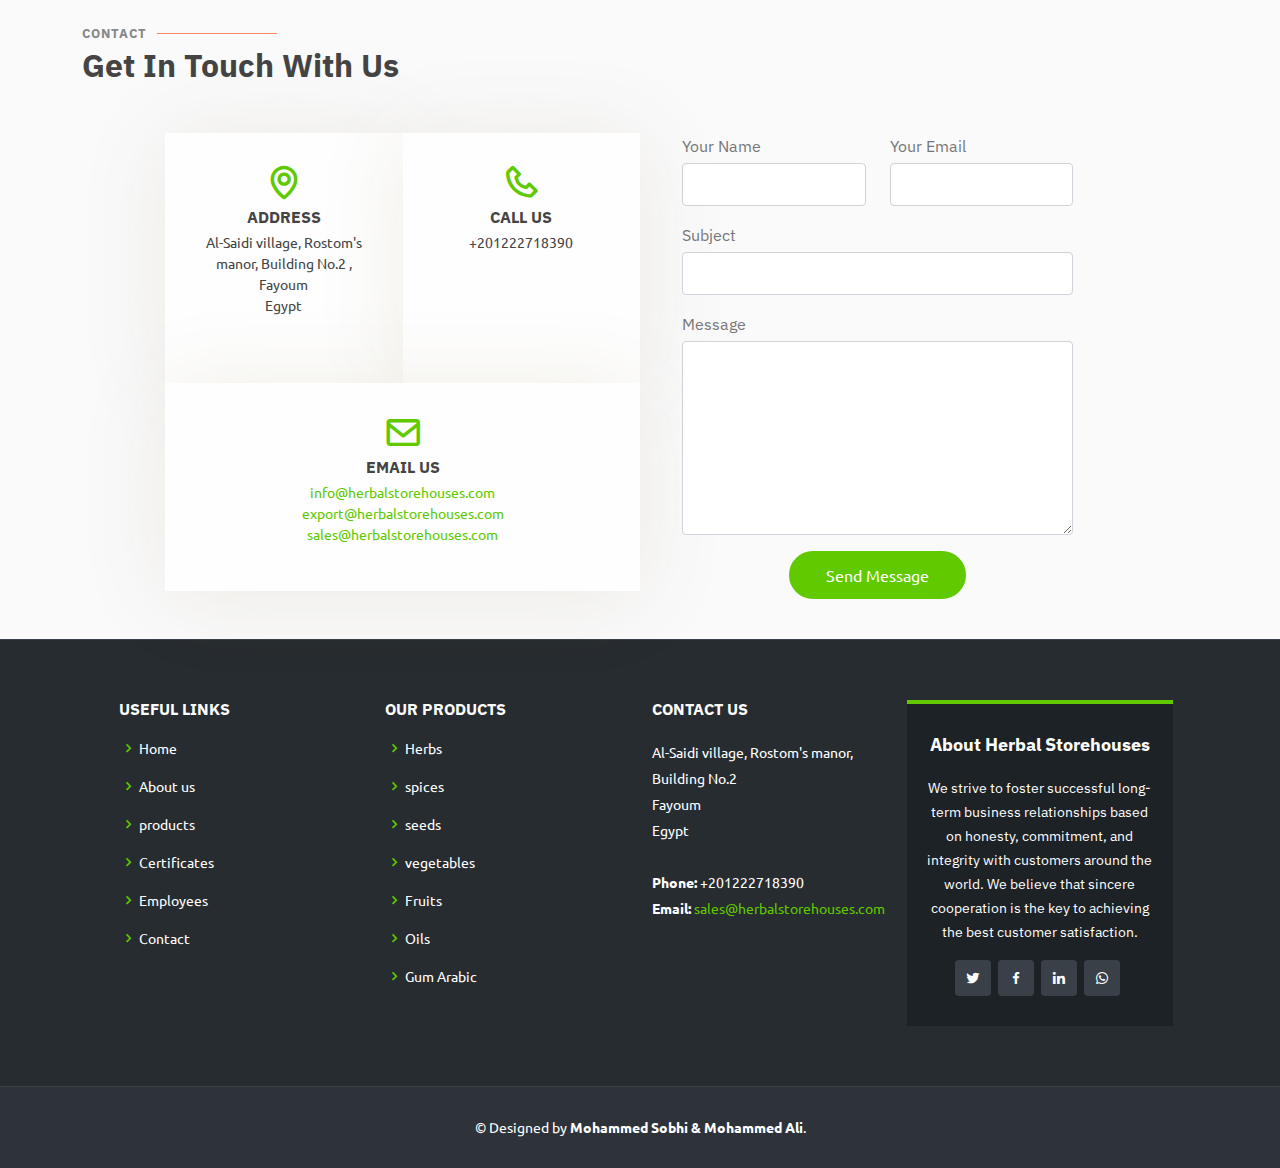
==== commit 1dde6062: "add employees pages and email" ====
--- a/index.html
+++ b/index.html
@@ -64,6 +64,9 @@
             </ul>
           </li>
           <li><a class="nav-link scrollto" href="#certificates">Certificates</a></li>
+          <li>
+            <a class="nav-link scrollto" href="employees.html">Employees</a>
+          </li>
           <li><a class="nav-link scrollto" href="#contact">Contact</a></li>
         </ul>
         <i class="bi bi-list mobile-nav-toggle"></i>
@@ -205,7 +208,7 @@
 
         <div class="text-center">
           <!-- <h3>Contact Us</h3> -->
-          <p>Herbal Storehouses Company derives its name from the term "Storehouses of the Land," which refers to the natural resources and wealth contained within the earth. This term is mentioned in the story of Prophet Joseph (peace be upon him) in the Quran, where he said to the King of Egypt, "Appoint me over the storehouses of the land; indeed, I will be a knowing guardian" (Surah Yusuf, verse 55). In this context, Prophet Joseph (peace be upon him) was asking to be put in charge of managing the state's resources, especially the food stores represented by the agricultural produce in Egypt, due to his knowledge and trustworthiness.
+          <p>" Herbal Storehouses Company derives its name from the term "Storehouses of the Land," which refers to the natural resources and wealth contained within the earth. This term is mentioned in the story of Prophet Joseph (peace be upon him) in the Quran, where he said to the King of Egypt, "Appoint me over the storehouses of the land; indeed, I will be a knowing guardian" (Surah Yusuf, verse 55). In this context, Prophet Joseph (peace be upon him) was asking to be put in charge of managing the state's resources, especially the food stores represented by the agricultural produce in Egypt, due to his knowledge and trustworthiness. "
 
           </p>
           <a class="cta-btn" href="#contact">Contact us</a>
@@ -382,29 +385,28 @@
                     <i class="bx bx-map"></i>
                     <h4>Address</h4>
 
-                    <p>EL GOMHORIA STREET, NEXT TO BANQUE OF EGYPT,
-                      Ibsheway<br>
-                      Faiyum Governorate <br>
+                    <p>Al-Saidi village, Rostom's manor, Building No.2 ,
+                      Fayoum <br>
                       Egypt<br><br></p>
                   </div>
                   <div class="col-md-6 info d-flex flex-column align-items-stretch">
                     <i class="bx bx-phone"></i>
                     <h4>Call Us</h4>
-                    <p>+201005772829</p>
+                    <p>+201222718390</p>
                   </div>
                   <div class="col-md-12 info d-flex flex-column align-items-stretch">
                     <i class="bx bx-envelope"></i>
                     <h4>Email Us</h4>
-                    <p>sales@herbal-storehouses.com<br>
-                      export@herbal-storehouses.com<br>
-                      info@herbal-storehouses.com</p>
+                    <p><a href="mailto:info@herbalstorehouses.com">info@herbalstorehouses.com</a><br>
+                      <a href="mailto:export@herbalstorehouses.com">export@herbalstorehouses.com</a><br>
+                      <a href="mailto:sales@herbalstorehouses.com">sales@herbalstorehouses.com</a></p>
                   </div>
                 </div>
 
               </div>
 
               <div class="col-lg-6">
-                <form action="https://formsubmit.co/sales@power-herbs.net" method="POST" class="php-email-form">
+                <form action="https://formsubmit.co/567d3dd2013f6476a07e2eec4b3ba6aa" method="POST" class="php-email-form">
                   <div class="row">
                     <div class="col-md-6 form-group">
                       <label for="name">Your Name</label>
@@ -423,6 +425,8 @@
                     <label for="message">Message</label>
                     <textarea class="form-control" name="message" rows="8" required></textarea>
                   </div>
+                  <input type="hidden" name="_next" value="https://google.com">
+        <input type="hidden" name="_captcha" value="false">
                   <div class="text-center mt-3"><button type="submit">Send Message</button></div>
                 </form>
               </div>
@@ -452,6 +456,7 @@
                   <li><i class="bx bx-chevron-right"></i> <a href="index.html#about">About us</a></li>
                   <li><i class="bx bx-chevron-right"></i> <a href="index.html#products">products</a></li>
                   <li><i class="bx bx-chevron-right"></i> <a href="index.html#certificates">Certificates</a></li>
+                  <li><i class="bx bx-chevron-right"></i> <a href="employees.html">Employees</a></li>
                   <li><i class="bx bx-chevron-right"></i> <a href="index.html#contact">Contact</a></li>
                 </ul>
               </div>
@@ -472,12 +477,11 @@
               <div class="col-lg-3 col-md-6 footer-contact">
                 <h4>Contact Us</h4>
                 <p>
-                  EL GOMHORIA STREET, NEXT TO BANQUE OF EGYPT <br>
-                  Ibsheway<br>
-                  Faiyum Governorate <br>
+                  Al-Saidi village, Rostom's manor, Building No.2  <br>
+                  Fayoum <br>
                   Egypt<br><br>
-                  <strong>Phone:</strong> +201005772829<br>
-                  <strong>Email:</strong> sales@herbal-storehouses.com<br>
+                  <strong>Phone:</strong> +201222718390<br>
+                  <strong>Email:</strong> <a href="mailto:sales@herbalstorehouses.com">sales@herbalstorehouses.com</a><br>
                 </p>
               </div>
 
@@ -488,7 +492,7 @@
                   <a href="#" class="twitter"><i class="bx bxl-twitter"></i></a>
                   <a href="#" class="facebook"><i class="bx bxl-facebook"></i></a>
                   <a href="#" class="linkedin"><i class="bx bxl-linkedin"></i></a>
-                  <a href="https://wa.me/+201005772829" class="linkedin"><i class="bx bxl-whatsapp"></i></a>
+                  <a href="https://wa.me/+201222718390" class="linkedin"><i class="bx bxl-whatsapp"></i></a>
                 </div>
               </div>
 
--- a/assets/css/style.css
+++ b/assets/css/style.css
@@ -907,6 +907,108 @@
 .cta .cta-btn:hover {
   background: #60c900;
   color: #fff;
+}
+/*--------------------------------------------------------------
+# Team
+--------------------------------------------------------------*/
+.team .member {
+  position: relative;
+  box-shadow: 0px 2px 15px rgba(0, 0, 0, 0.1);
+  padding: 30px;
+  border-radius: 5px;
+  background: #fff;
+  transition: 0.5s;
+}
+
+.team .member .pic {
+  overflow: hidden;
+  width: 180px;
+  border-radius: 50%;
+}
+
+.team .member .pic img {
+  transition: ease-in-out 0.3s;
+}
+
+.team .member:hover {
+  transform: translateY(-10px);
+}
+
+.team .member .member-info {
+  padding-left: 30px;
+}
+
+.team .member h4 {
+  font-weight: 700;
+  margin-bottom: 5px;
+  font-size: 20px;
+  color: #60c900;
+}
+
+.team .member span {
+  display: block;
+  font-size: 15px;
+  padding-bottom: 10px;
+  position: relative;
+  font-weight: 500;
+}
+
+.team .member span::after {
+  content: '';
+  position: absolute;
+  display: block;
+  width: 50px;
+  height: 1px;
+  background: #b5df8e;
+  bottom: 0;
+  left: 0;
+}
+
+.team .member p {
+  margin: 10px 0 0 0;
+  font-size: 14px;
+}
+.team .member p a{
+  color: #000000;
+  transition: all .25s;
+}
+.team .member p a:hover{
+  color: #60c900;
+}
+.team .member .social {
+  margin-top: 12px;
+  display: flex;
+  align-items: center;
+  justify-content: flex-start;
+}
+
+.team .member .social a {
+  transition: ease-in-out 0.3s;
+  display: flex;
+  align-items: center;
+  justify-content: center;
+  border-radius: 50px;
+  width: 32px;
+  height: 32px;
+  background: #eff2f8;
+}
+
+.team .member .social a i {
+  color: #60c900;
+  font-size: 16px;
+  margin: 0 2px;
+}
+
+.team .member .social a:hover {
+  background: #60c900;
+}
+
+.team .member .social a:hover i {
+  color: #fff;
+}
+
+.team .member .social a + a {
+  margin-left: 8px;
 }
 
 /*--------------------------------------------------------------
